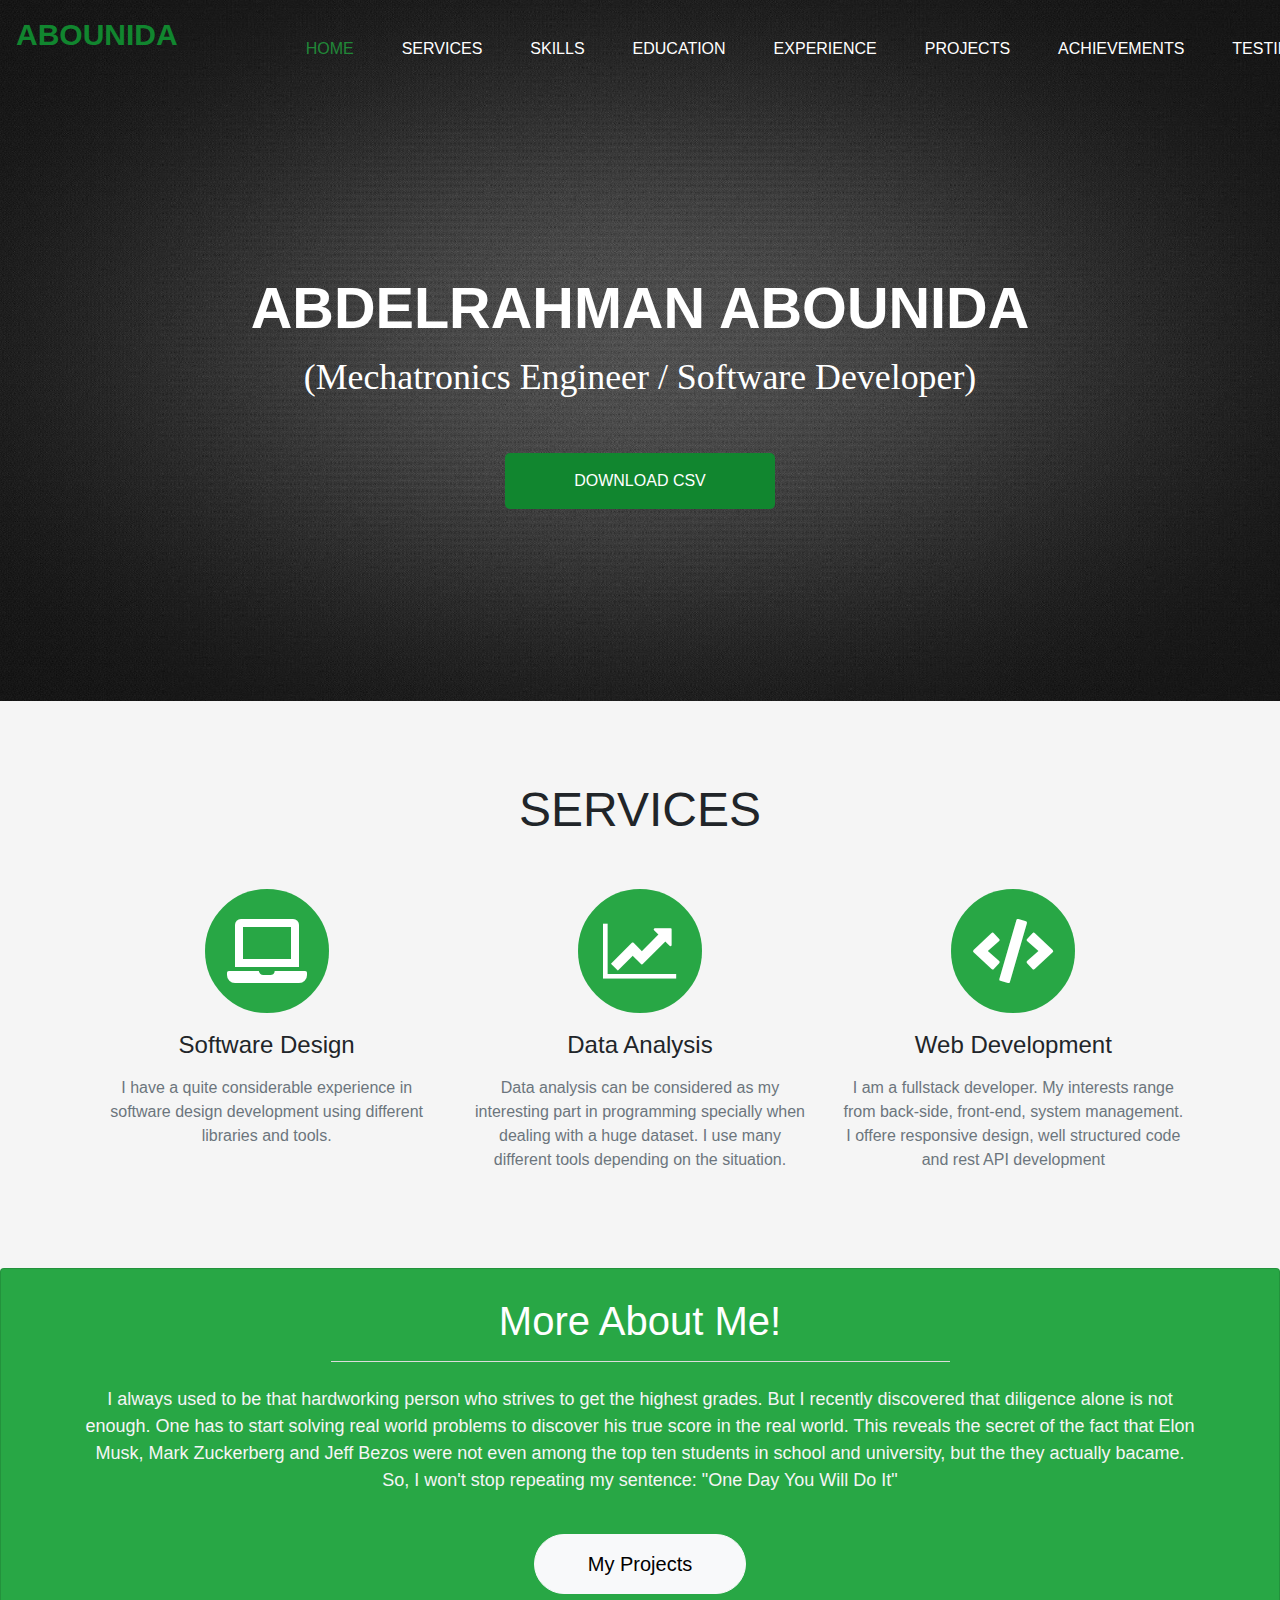
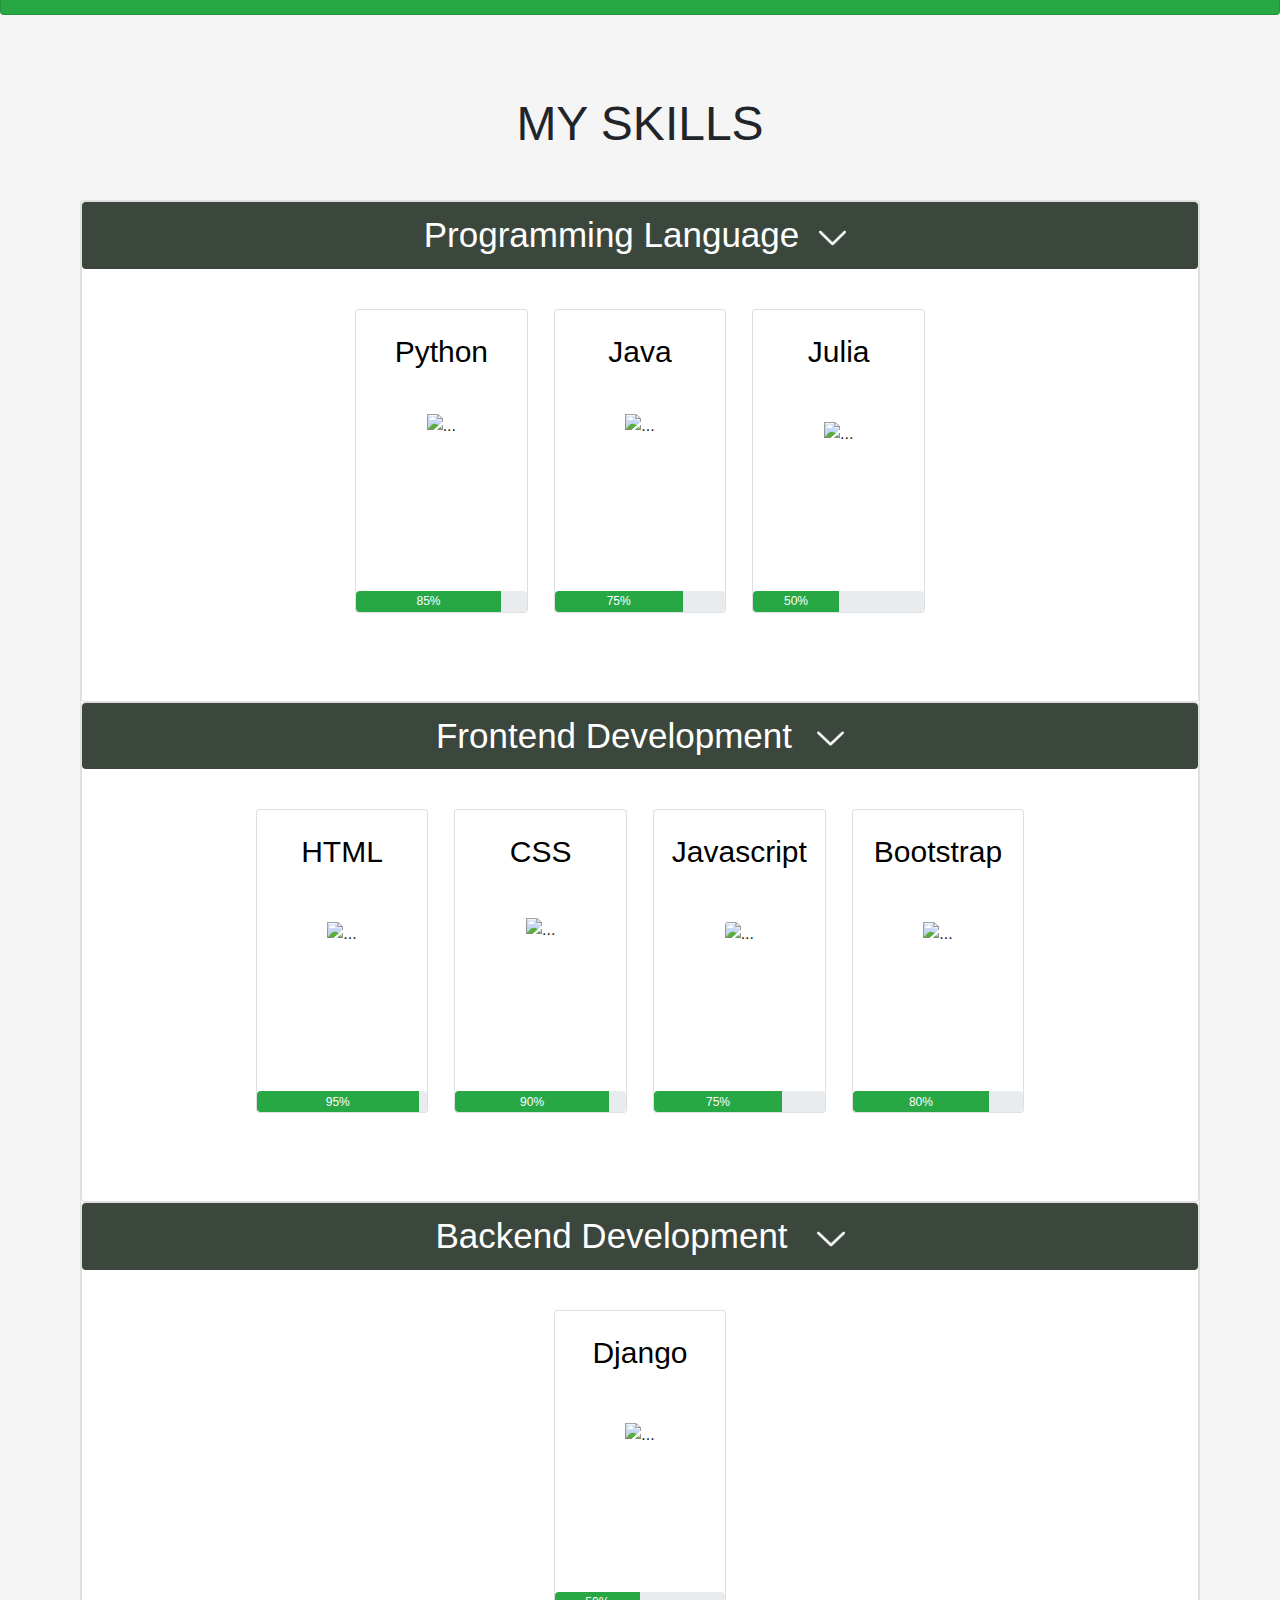
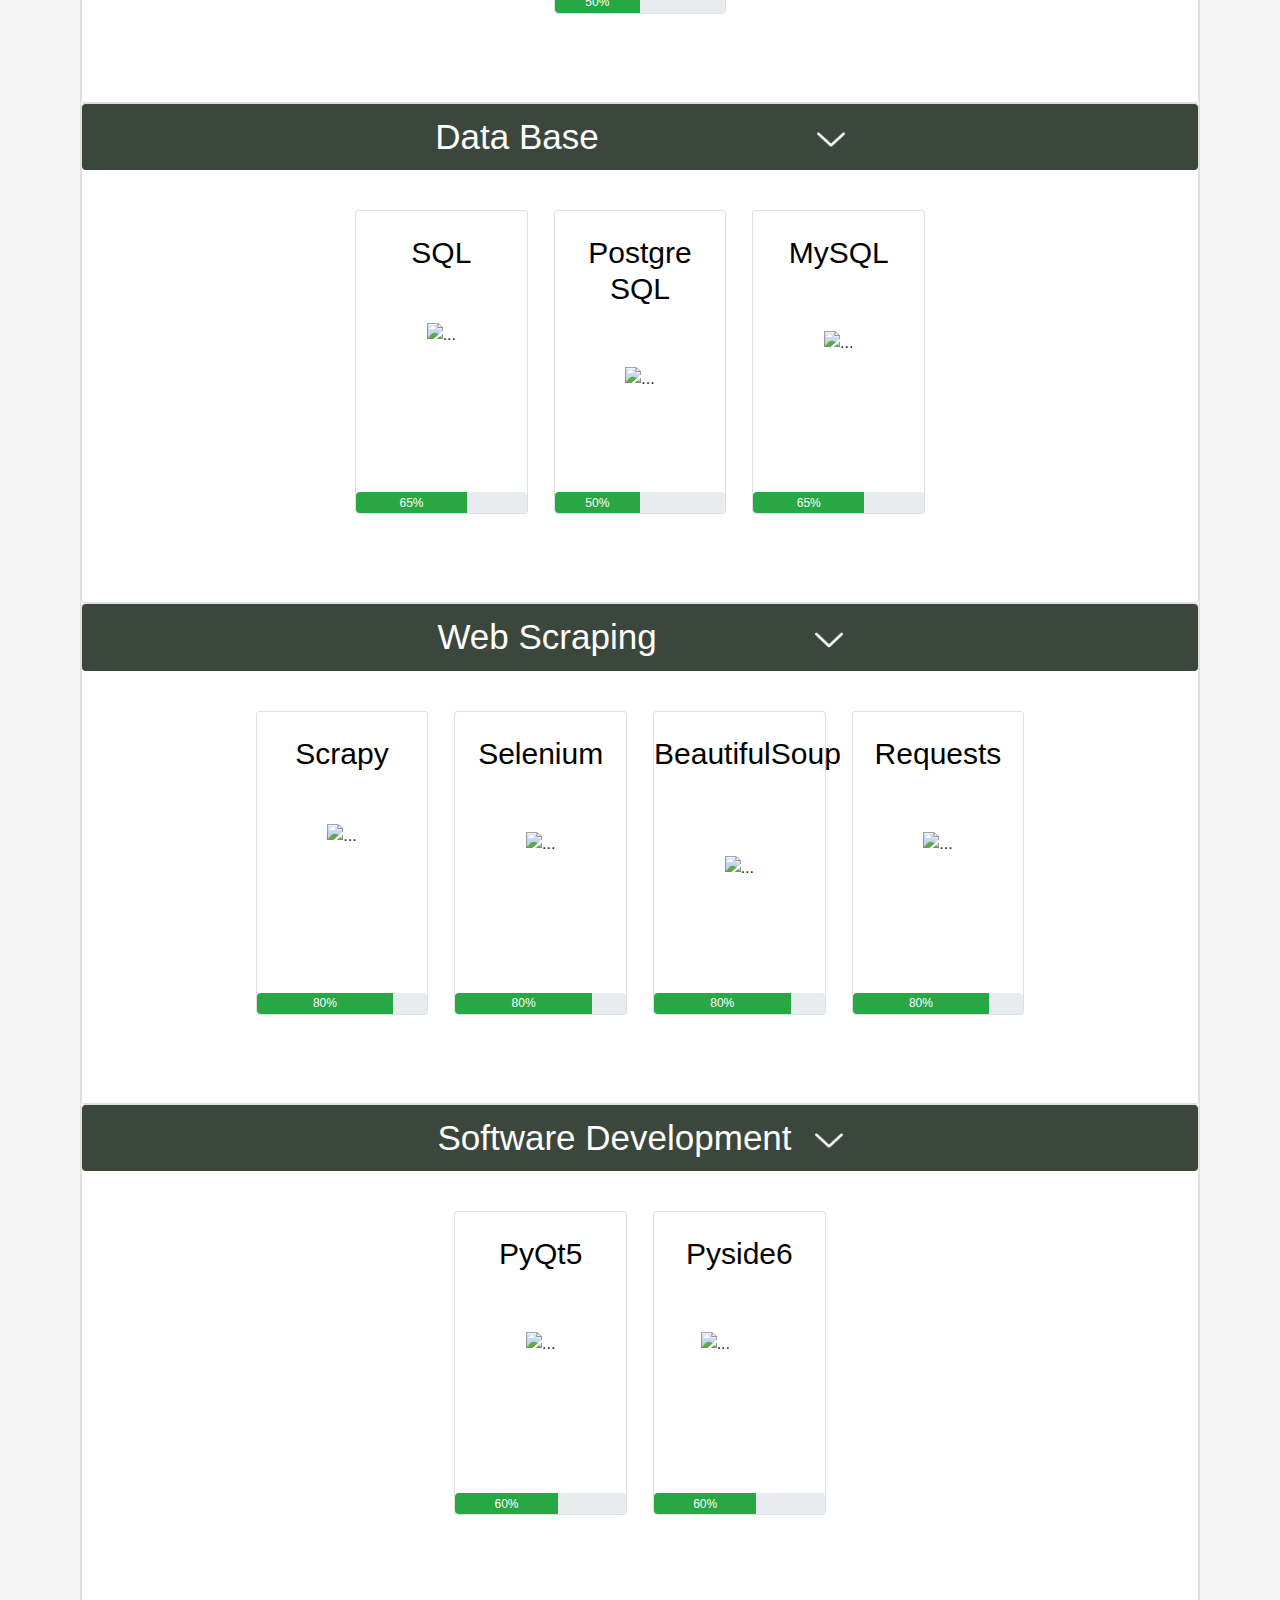
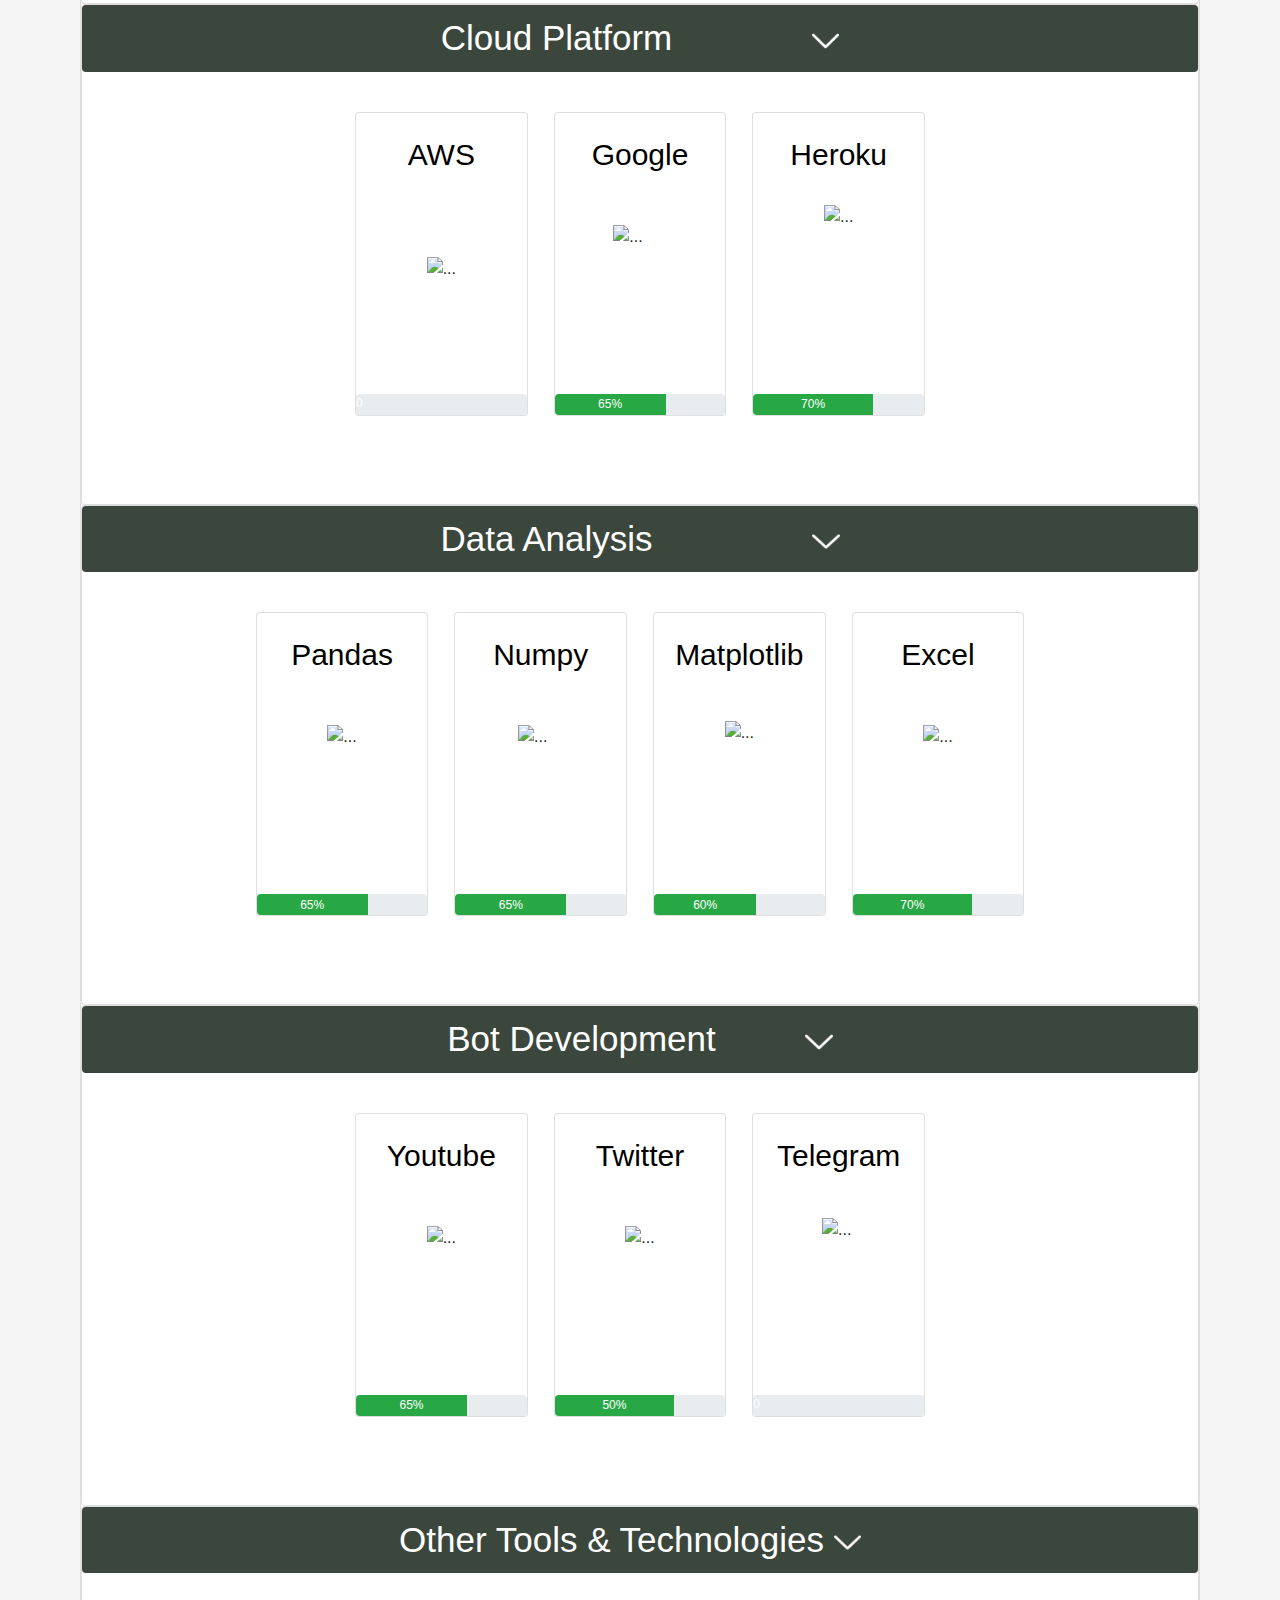
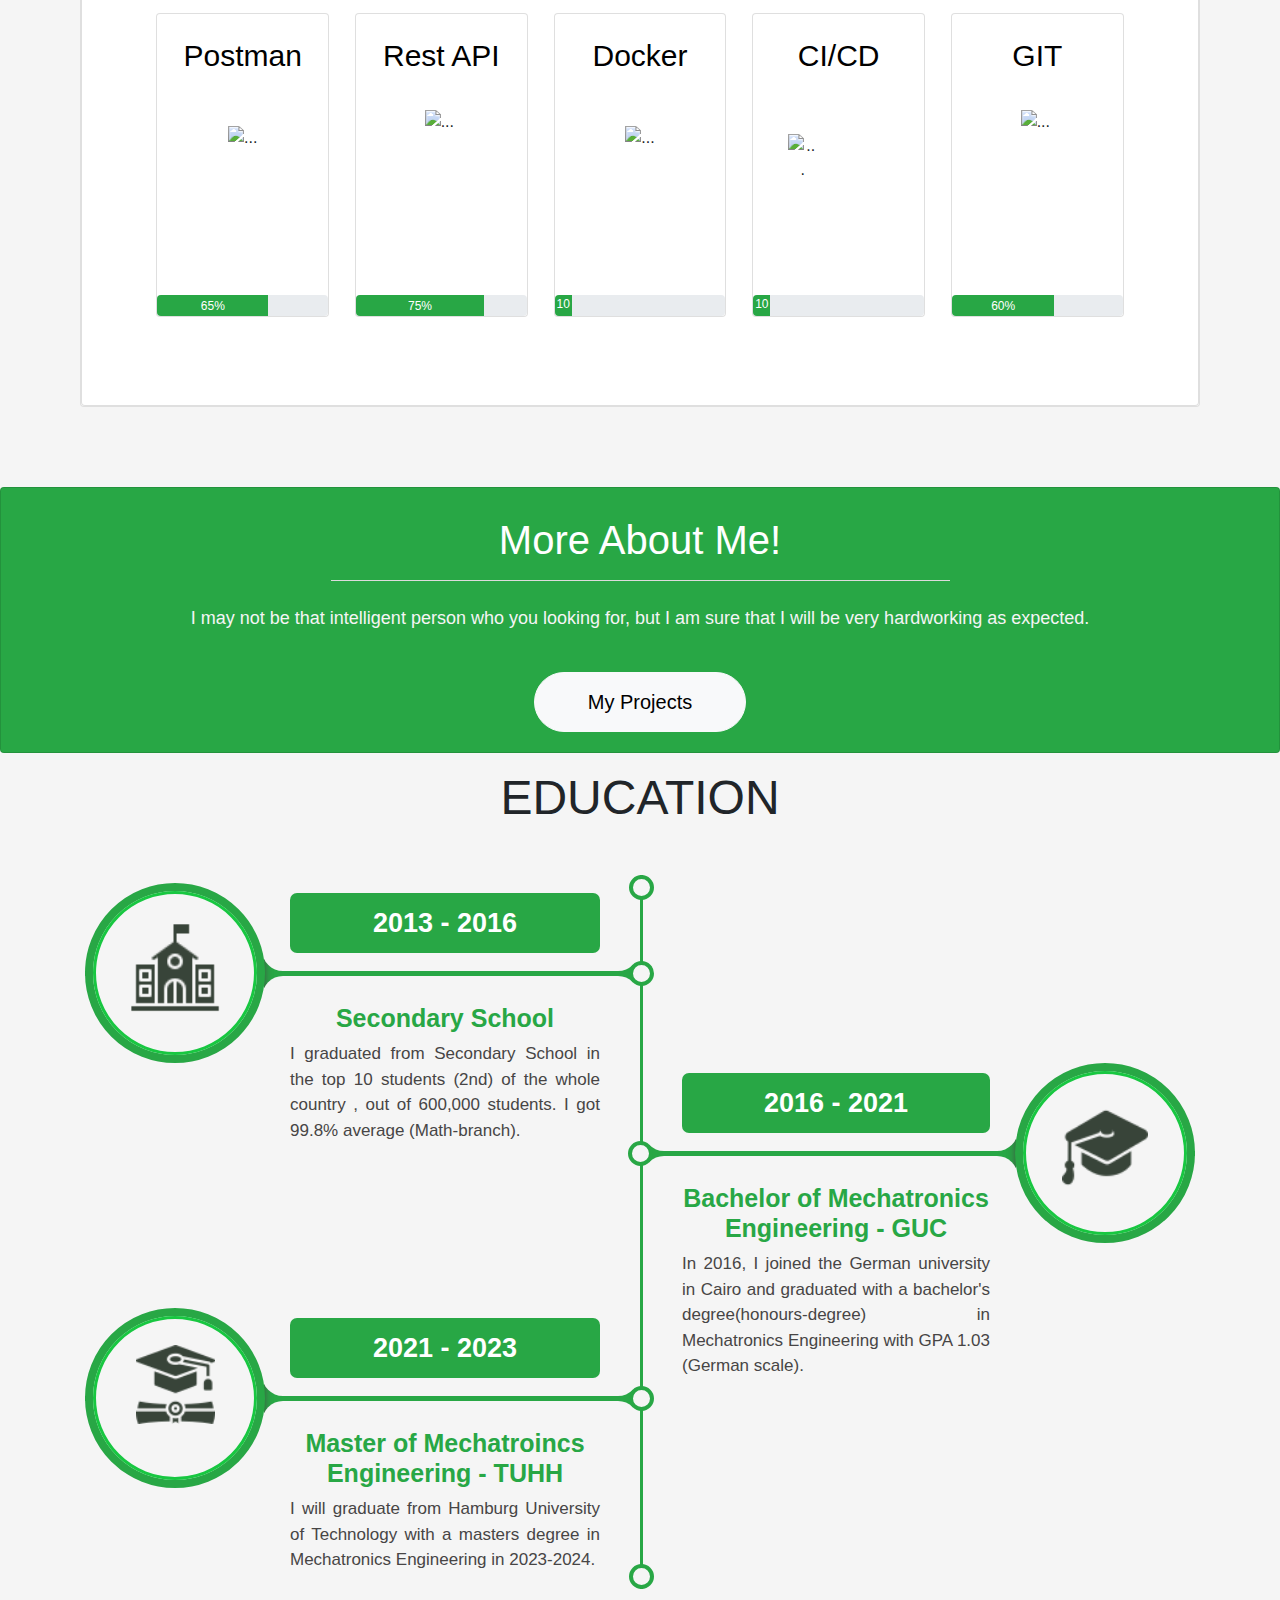
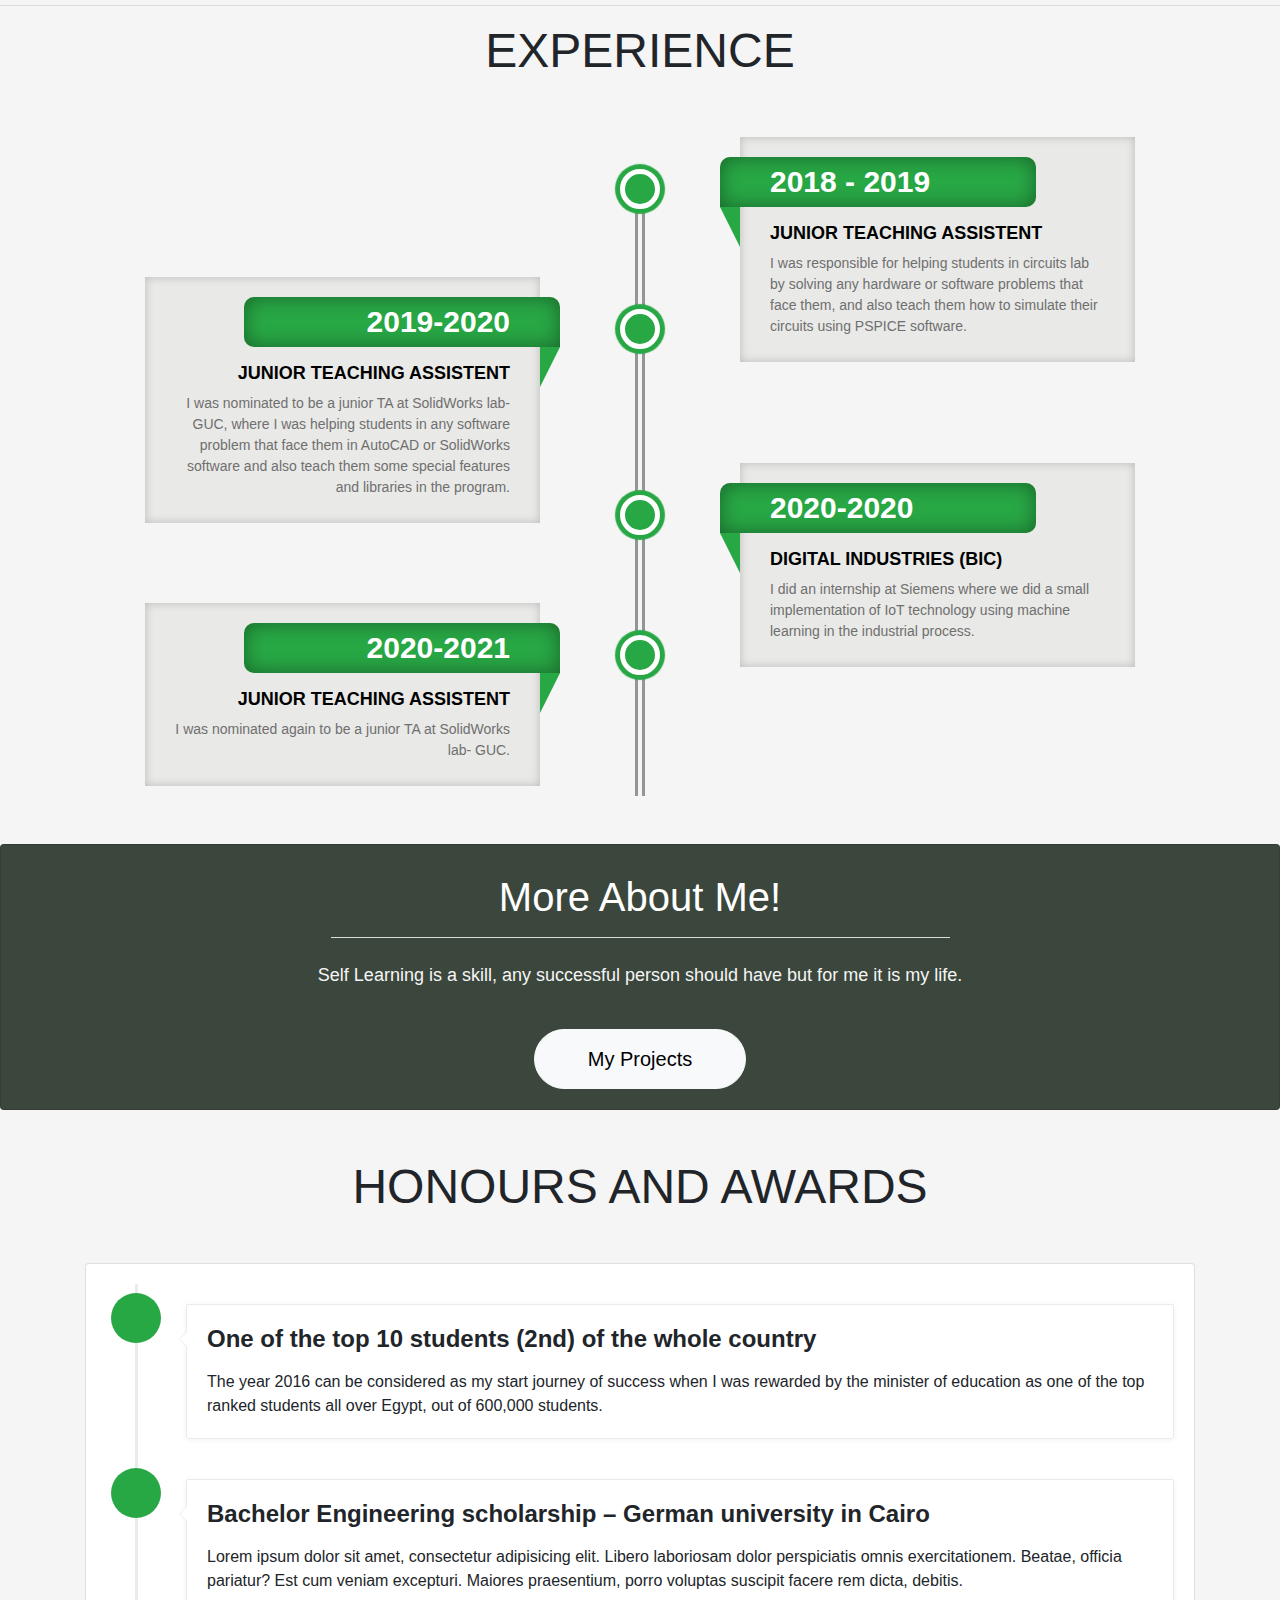
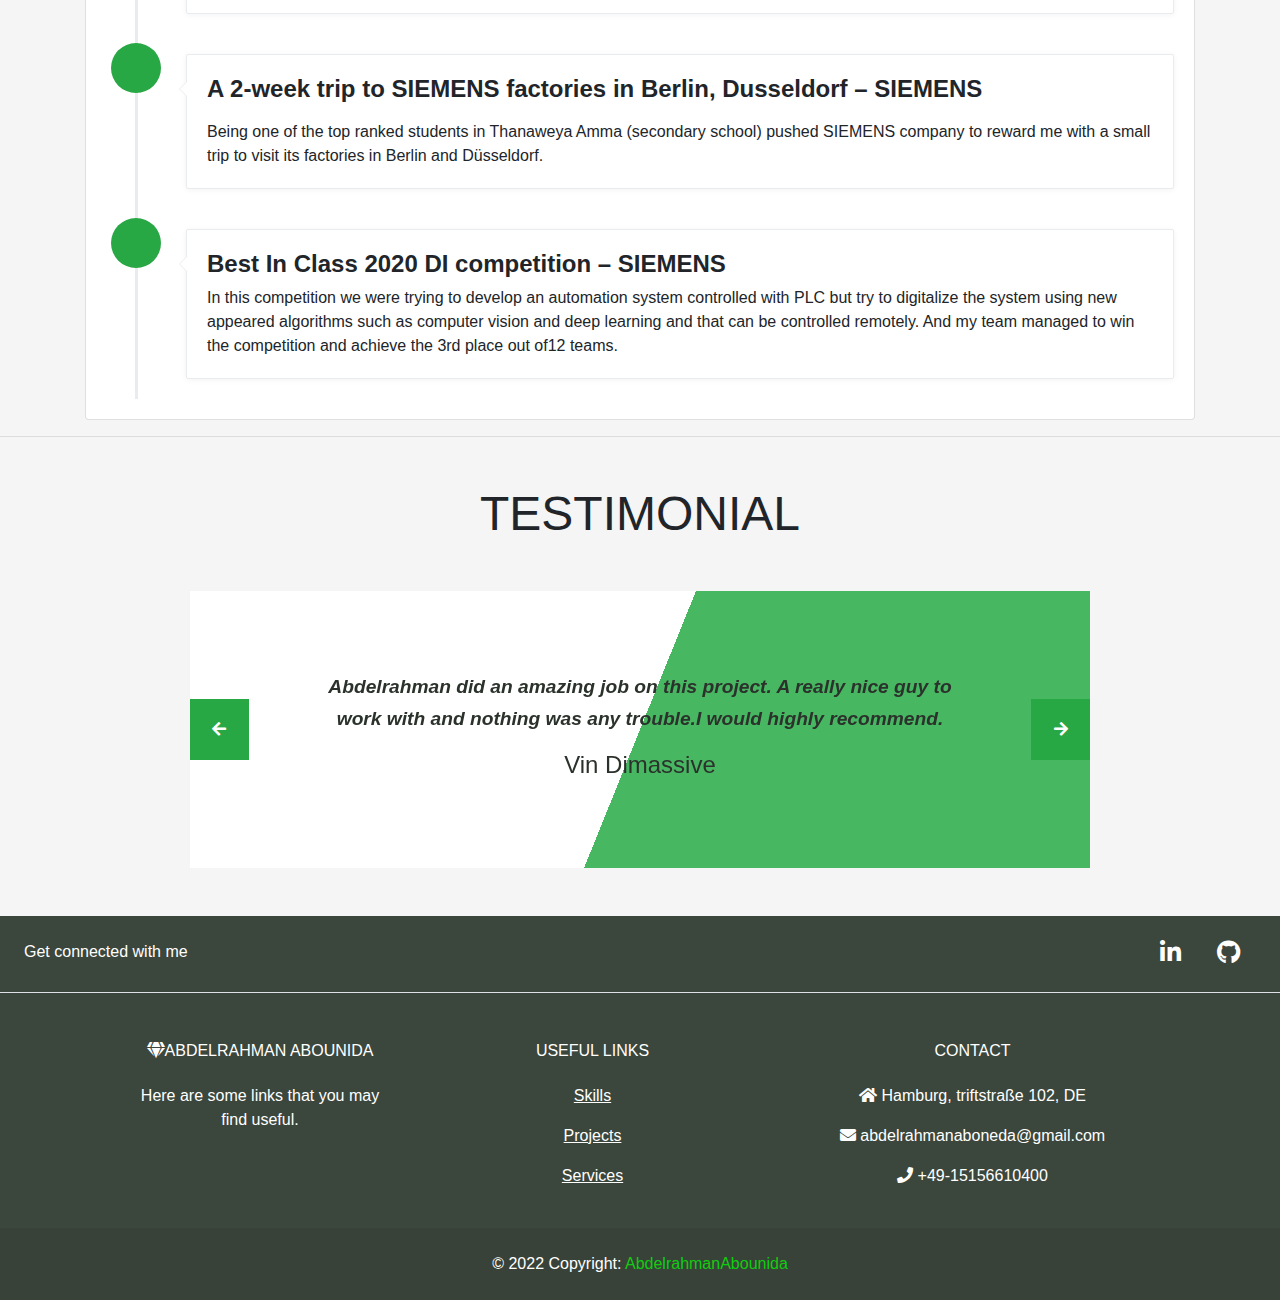
==== index.html @ 6396ed93 "Add files via upload" ====
<!DOCTYPE html>
<html lang="en">
  <head>
    <meta charset="utf-8" />
    <meta name="viewport" content="width=device-width, initial-scale=1" />
    <title>My Portfolio</title>
    <link
      rel="stylesheet"
      href="https://maxcdn.bootstrapcdn.com/bootstrap/4.0.0/css/bootstrap.min.css"
    />
    <link
      rel="stylesheet"
      href="https://use.fontawesome.com/releases/v5.13.0/css/all.css"
    />
    <link
      rel="stylesheet"
      href="https://cdnjs.cloudflare.com/ajax/libs/font-awesome/4.7.0/css/font-awesome.min.css"
    />
    <link href="port.css" rel="stylesheet" />
  </head>

  <body>
    <header>
      <!--#################### Navbar #####################-->
      <nav class="navbar navbar-expand-md">
        <a class="navbar-brand text-uppercase mr-lg-5 pr-lg-5 pt-lg-1 pb-lg-3" href="#"
          >Abounida</a
        >
        <button
          class="navbar-toggler"
          type="button"
          data-toggle="collapse"
          data-target="#navbarNav"
          aria-controls="navbarNav"
          aria-expanded="false"
          aria-label="Toggle navigation"
        >
          <span class="navbar-toggler-icon">
            <i
              class="fa fa-navicon"
              style="color: rgb(240, 230, 230); font-size: 28px"
            ></i>
          </span>
        </button>

        <div class="collapse navbar-collapse" id="navbarNav">
          <ul class="navbar-nav text-uppercase ml-auto pr-lg-5 mt-lg-3">
            <li class="nav-item active">
              <a class="nav-link ml-lg-4 mr-lg-2 mr-md-1" href="#"
                >Home <span class="sr-only">(current)</span></a
              >
            </li>
            <li class="nav-item">
              <a class="nav-link ml-lg-4 mr-lg-2 mr-md-1" href="#services">Services</a>
            </li>
            <li class="nav-item">
              <a class="nav-link ml-lg-4 mr-lg-2 mr-md-1" href="#Skills">Skills</a>
            </li>
            <li class="nav-item">
              <a class="nav-link ml-lg-4 mr-lg-2 mr-md-1" href="#education">Education</a>
            </li>

            <li class="nav-item">
              <a class="nav-link ml-lg-4 mr-lg-2 mr-md-1" href="#experience"
                >Experience</a
              >
            </li>
            <li class="nav-item">
              <a class="nav-link ml-lg-4 mr-lg-2 mr-md-1" href="projects.html" target="blank">Projects</a>
            </li>
            <li class="nav-item">
              <a class="nav-link ml-lg-4 mr-lg-2 mr-md-1" href="#achievement"
                >Achievements</a
              >
            </li>
            <li class="nav-item">
              <a class="nav-link ml-lg-4 mr-lg-2 mr-md-1" href="#testimonial"
                >Testimonial</a
              >
            </li>
            <!-- <li class="nav-item">
              <a class="nav-link ml-lg-4 mr-lg-2 mr-md-1 pb-lg-4" href="contact.html" target="blank">Contact</a>
            </li> -->
          </ul>
        </div>
      </nav>

      <!--#################### Header Titles #####################-->
      <div class="masthead">
        <div class="container text-center">
          <div class="masthead-heading text-uppercase">
            Abdelrahman Abounida
          </div>
          <div class="masthead-subheading">
            (Mechatronics Engineer / Software Developer)
          </div>
          <a
            class="btn mt-4 download-btn mt-5 text-uppercase"
            href="MyCV.pdf" download="Abounida CV"
          >
            Download csv
        </a>
        </div>
      </div>
    </header>

    <!--#################### Services #####################-->
    <section class="page-section" id="services">
      <div class="container">
        <div class="text-center">
          <h1 class="section-heading text-uppercase mb-5">SERVICES</h1>
        </div>
        <div class="row text-center">
          <div class="col-md-4">
            <span class="fa-stack fa-4x">
              <i class="fas fa-circle fa-stack-2x text-success"></i>
              <i class="fas fa-laptop fa-stack-1x fa-inverse"></i>
            </span>
            <h4 class="my-3">Software Design</h4>
            <p class="text-muted">
              I have a quite considerable experience in software design
              development using different libraries and tools.
            </p>
          </div>
          <div class="col-md-4">
            <span class="fa-stack fa-4x">
              <i class="fas fa-circle fa-stack-2x text-success"></i>
              <i class="fa fa-line-chart fa-stack-1x fa-inverse"></i>
            </span>
            <h4 class="my-3">Data Analysis</h4>
            <p class="text-muted">
              Data analysis can be considered as my interesting part in
              programming specially when dealing with a huge dataset. I use many
              different tools depending on the situation.
            </p>
          </div>
          <div class="col-md-4">
            <span class="fa-stack fa-4x">
              <i class="fas fa-circle fa-stack-2x text-success"></i>
              <i class="fas fa-code fa-stack-1x fa-inverse"></i>
            </span>
            <h4 class="my-3">Web Development</h4>
            <p class="text-muted">
              I am a fullstack developer. My interests range from back-side,
              front-end, system management. I offere responsive design, well
              structured code and rest API development
            </p>
          </div>
        </div>
      </div>
    </section>

    <!--#################### Seperator #####################-->

    <div class="card text-center sep1 bg-success">
      <div class="card-body">
        <h5 class="card-title title-sep1 mt-2">More About Me!</h5>
        <hr class="hr-sep1" />
        <p class="card-text body-sep1 mt-lg-4 container">
          I always used to be that hardworking person who strives to get the
          highest grades. But I recently discovered that diligence alone is not
          enough. One has to start solving real world problems to discover his
          true score in the real world. This reveals the secret of the fact that
          Elon Musk, Mark Zuckerberg and Jeff Bezos were not even among the top
          ten students in school and university, but the they actually bacame.
          So, I won't stop repeating my sentence: "One Day You Will Do It"
        </p>
        <a href="projects.html" class="btn btn-light btn-xl btn-sep1 mt-4">My Projects</a>
      </div>
    </div>

    <!--####################################################################################-->
    <!--####################################################################################-->

    <!--#################### Skills #####################-->
    <section class="page-section" id="Skills" style="border: none !important">
      <div class="text-center">
        <h1 class="section-heading text-uppercase mb-5">My Skills</h1>
      </div>

      <div class="card text-center skill-main">
        <!--####################################################################################-->
        <!--####################################################################################-->
        <div class="accordion" id="accordionExample">
          <div class="card">
            <div id="headingOne">
              <h2 class="mb-0">
                <button
                  class="btn btn-block text-center skill-header text-white"
                  type="button"
                  data-toggle="collapse"
                  data-target="#collapseOne"
                  aria-expanded="true"
                  aria-controls="collapseOne"
                >
                  Programming Language
                  <img
                    src="assets/down-arrow.png"
                    style="width: 2.5%; margin: 0px 10px"
                  />
                </button>
              </h2>
            </div>

            <div
              id="collapseOne"
              class="collapse show"
              aria-labelledby="headingOne"
              data-parent="#accordionExample"
            >
              <div class="card-body">
                <!--############################### Body ########################################-->
                <div
                  class="card-body row container-fluid justify-content-center mx-auto"
                >
                  <div class="card col-lg-2 col-md-4 col-sm-12 skill-card mb-5">
                    <div class="row mt-4">
                      <h5 class="skill-name mx-auto">Python</h5>
                    </div>

                    <div class="card-body">
                      <img
                        src="Logos/python3.png"
                        style="width: 75%"
                        class="card-img-top pt-3"
                        alt="..."
                      />
                    </div>

                    <div class="progress row" style="height: 21px">
                      <div
                        class="progress-bar bg-success"
                        role="progressbar"
                        style="width: 85%"
                        aria-valuenow="25"
                        aria-valuemin="0"
                        aria-valuemax="100"
                      >
                        85%
                      </div>
                    </div>
                  </div>
                  <!--######################################-->

                  <div class="card col-lg-2 col-md-4 col-sm-12 skill-card mb-5">
                    <div class="row mt-4">
                      <h5 class="skill-name mx-auto">Java</h5>
                    </div>

                    <div class="card-body mt-0">
                      <img
                        src="Logos/java.png"
                        style="width: 75%"
                        class="card-img-top m-auto mt-0 pt-3"
                        alt="..."
                      />
                    </div>

                    <div class="progress row" style="height: 21px">
                      <div
                        class="progress-bar bg-success"
                        role="progressbar"
                        style="width: 75%"
                        aria-valuenow="25"
                        aria-valuemin="0"
                        aria-valuemax="100"
                      >
                        75%
                      </div>
                    </div>
                  </div>
                  <!--######################################-->

                  <!--
                  <div class="card col-lg-2 col-md-4 col-sm-12 skill-card mb-5">
        
                  <div class="row mt-4 ">
                      <h5 class="skill-name mx-auto">Go</h5>
                  </div>
        
                  <div class="card-body mt-2">
                    <img src="Logos/go2.png" style="width: 100%;" class="card-img-top mt-4 pt-3" alt="...">           
                  </div>
        
                  <div class="progress row" style="height: 21px;">
                    <div class="progress-bar bg-success " role="progressbar" style="width: 50%;" aria-valuenow="25" aria-valuemin="0" aria-valuemax="100">50%</div>
                  </div>
                  
                </div>
                -->
                  <!--######################################-->

                  <div class="card col-lg-2 col-md-4 col-sm-12 skill-card mb-5">
                    <div class="row mt-4">
                      <h5 class="skill-name mx-auto">Julia</h5>
                    </div>

                    <div class="card-body mt-2">
                      <img
                        src="Logos/ju2.png"
                        style="width: 75%"
                        class="card-img-top m-auto mt-0 pt-3"
                        alt="..."
                      />
                    </div>

                    <div class="progress row" style="height: 21px">
                      <div
                        class="progress-bar bg-success"
                        role="progressbar"
                        style="width: 50%"
                        aria-valuenow="25"
                        aria-valuemin="0"
                        aria-valuemax="100"
                      >
                        50%
                      </div>
                    </div>
                  </div>

                  <!--######################################-->

                  <!--
                  <div class="card col-lg-2 col-md-4 col-sm-12 skill-card mb-5">
        
                  <div class="row mt-4 ">
                      <h5 class="skill-name mx-auto">C++</h5>
                  </div>
        
                  <div class="card-body mt-2">
                    <img src="Logos/c-.png" style="width: 75%;" class="card-img-top m-auto mt-0 pt-3" alt="...">           
                  </div>
        
                  <div class="progress row" style="height: 21px;">
                    <div class="progress-bar bg-success " role="progressbar" style="width: 50%;" aria-valuenow="25" aria-valuemin="0" aria-valuemax="100">50%</div>
                  </div>
                  
                </div>
                -->
                  <!--######################################-->
                </div>
              </div>
            </div>
          </div>
        </div>

        <!--####################################################################################-->
        <!--####################################################################################-->
        <div class="accordion" id="accordionExample">
          <div class="card">
            <div id="headingOne">
              <h2 class="mb-0">
                <button
                  class="btn btn-block text-center skill-header text-white"
                  type="button"
                  data-toggle="collapse"
                  data-target="#pl"
                  aria-expanded="true"
                  aria-controls="collapseOne"
                >
                  Frontend Development
                  <img
                    class=""
                    src="assets/down-arrow.png"
                    style="width: 2.5%; margin-left: 15px"
                  />
                </button>
              </h2>
            </div>

            <div
              id="pl"
              class="collapse show"
              aria-labelledby="headingOne"
              data-parent="#accordionExample"
            >
              <div class="card-body">
                <!--############################### Body ########################################-->

                <div
                  class="card-body row container-fluid justify-content-center mx-auto"
                >
                  <div class="card col-lg-2 col-md-4 col-sm-12 skill-card mb-5">
                    <div class="row mt-4">
                      <h5 class="skill-name mx-auto">HTML</h5>
                    </div>

                    <div class="card-body mt-2">
                      <img
                        src="Logos/html-5.png"
                        style="width: 75%"
                        class="card-img-top m-auto mt-0 pt-3"
                        alt="..."
                      />
                    </div>

                    <div class="progress row" style="height: 21px">
                      <div
                        class="progress-bar bg-success"
                        role="progressbar"
                        style="width: 95%"
                        aria-valuenow="25"
                        aria-valuemin="0"
                        aria-valuemax="100"
                      >
                        95%
                      </div>
                    </div>
                  </div>
                  <!--######################################-->

                  <div class="card col-lg-2 col-md-4 col-sm-12 skill-card mb-5">
                    <div class="row mt-4">
                      <h5 class="skill-name mx-auto">CSS</h5>
                    </div>

                    <div class="card-body mt-1">
                      <img
                        src="Logos/css-3.png"
                        style="width: 75%"
                        class="card-img-top m-auto mt-0 pt-3"
                        alt="..."
                      />
                    </div>

                    <div class="progress row" style="height: 21px">
                      <div
                        class="progress-bar bg-success"
                        role="progressbar"
                        style="width: 90%"
                        aria-valuenow="25"
                        aria-valuemin="0"
                        aria-valuemax="100"
                      >
                        90%
                      </div>
                    </div>
                  </div>
                  <!--######################################-->

                  <div class="card col-lg-2 col-md-4 col-sm-12 skill-card mb-5">
                    <div class="row mt-4">
                      <h5 class="skill-name mx-auto">Javascript</h5>
                    </div>

                    <div class="card-body mb-4">
                      <img
                        src="Logos/js2.png"
                        style="width: 65%; height: 67%"
                        class="card-img-top mt-4"
                        alt="..."
                      />
                    </div>

                    <div class="progress row" style="height: 21px">
                      <div
                        class="progress-bar bg-success"
                        role="progressbar"
                        style="width: 75%"
                        aria-valuenow="25"
                        aria-valuemin="0"
                        aria-valuemax="100"
                      >
                        75%
                      </div>
                    </div>
                  </div>
                  <!--######################################-->

                  <div class="card col-lg-2 col-md-4 col-sm-12 skill-card mb-5">
                    <div class="row mt-4">
                      <h5 class="skill-name mx-auto">Bootstrap</h5>
                    </div>

                    <div class="card-body mt-2">
                      <img
                        src="Logos/bootstrap2.png"
                        style="width: 65%; height: 70%"
                        class="card-img-top m-auto mt-0 pt-3"
                        alt="..."
                      />
                    </div>

                    <div class="progress row" style="height: 21px">
                      <div
                        class="progress-bar bg-success"
                        role="progressbar"
                        style="width: 80%"
                        aria-valuenow="25"
                        aria-valuemin="0"
                        aria-valuemax="100"
                      >
                        80%
                      </div>
                    </div>
                  </div>
                  <!--######################################-->

                  <!--
          <div class="card col-lg-2 col-md-4 col-sm-12 skill-card mb-5">

          <div class="row mt-4 ">
              <h5 class="skill-name mx-auto">Vue.JS</h5>
          </div>

          <div class="card-body mt-2">
            <img src="Logos/vue.png" style="width: 75%;" class="card-img-top m-auto mt-0 pt-3" alt="...">           
          </div>

          <div class="progress row" style="height: 21px;">
            <div class="progress-bar bg-success " role="progressbar" style="width: 60%;" aria-valuenow="25" aria-valuemin="0" aria-valuemax="100">60%</div>
          </div>
          
        </div>
        -->
                </div>
              </div>
            </div>
          </div>
        </div>

        <!--####################################################################################-->
        <!--####################################################################################-->
        <div class="accordion" id="accordionExample">
          <div class="card">
            <div id="headingOne">
              <h2 class="mb-0">
                <button
                  class="btn btn-block text-center skill-header text-white"
                  type="button"
                  data-toggle="collapse"
                  data-target="#bd"
                  aria-expanded="true"
                  aria-controls="collapseOne"
                >
                  Backend Development
                  <img
                    src="assets/down-arrow.png"
                    style="width: 2.5%; margin-left: 20px"
                  />
                </button>
              </h2>
            </div>

            <div
              id="bd"
              class="collapse show"
              aria-labelledby="headingOne"
              data-parent="#accordionExample"
            >
              <div class="card-body">
                <!--############################### Body ########################################-->

                <div
                  class="card-body row container-fluid justify-content-center mx-auto"
                >
                  <!--######################################-->
                  <div class="card col-lg-2 col-md-4 col-sm-12 skill-card mb-5">
                    <div class="row mt-4">
                      <h5 class="skill-name mx-auto">Django</h5>
                    </div>

                    <div class="card-body mt-2">
                      <img
                        src="Logos/dj2.jpg"
                        style="width: 75%"
                        class="card-img-top m-auto mt-0 pt-3"
                        alt="..."
                      />
                    </div>

                    <div class="progress row" style="height: 21px">
                      <div
                        class="progress-bar bg-success"
                        role="progressbar"
                        style="width: 50%"
                        aria-valuenow="25"
                        aria-valuemin="0"
                        aria-valuemax="100"
                      >
                        50%
                      </div>
                    </div>
                  </div>
                  <!--######################################-->
                  <!--
          <div class="card col-lg-2 col-md-4 col-sm-12 skill-card mb-5">

          <div class="row mt-4 ">
              <h5 class="skill-name mx-auto">Flask</h5>
          </div>

          <div class="card-body mt-2">
            <img src="Logos/flask2.png" style="width: 100%;" class="card-img-top m-auto mt-0 pt-4" alt="...">           
          </div>

          <div class="progress row" style="height: 21px;">
            <div class="progress-bar bg-success " role="progressbar" style="width: 75%;" aria-valuenow="25" aria-valuemin="0" aria-valuemax="100">75%</div>
          </div>        
        </div>
        -->
                  <!--######################################-->
                </div>
              </div>
            </div>
          </div>
        </div>

        <!--####################################################################################-->
        <!--####################################################################################-->
        <div class="accordion" id="accordionExample">
          <div class="card">
            <div id="headingOne">
              <h2 class="mb-0">
                <button
                  class="btn btn-block text-center skill-header text-white"
                  type="button"
                  data-toggle="collapse"
                  data-target="#db"
                  aria-expanded="true"
                  aria-controls="collapseOne"
                >
                  Data Base
                  <img
                    src="assets/down-arrow.png"
                    style="width: 2.5%; margin-left: 209px"
                  />
                </button>
              </h2>
            </div>

            <div
              id="db"
              class="collapse show"
              aria-labelledby="headingOne"
              data-parent="#accordionExample"
            >
              <div class="card-body">
                <!--############################### Body ########################################-->

                <div
                  class="card-body row container-fluid justify-content-center mx-auto"
                >
                  <!--######################################-->
                  <div class="card col-lg-2 col-md-4 col-sm-12 skill-card mb-5">
                    <div class="row mt-4">
                      <h5 class="skill-name mx-auto">SQL</h5>
                    </div>

                    <div class="card-body mt-2">
                      <img
                        src="Logos/sql-server.svg"
                        style="width: 100%"
                        class="card-img-top m-auto mt-0 pt-3"
                        alt="..."
                      />
                    </div>

                    <div class="progress row" style="height: 21px">
                      <div
                        class="progress-bar bg-success"
                        role="progressbar"
                        style="width: 65%"
                        aria-valuenow="25"
                        aria-valuemin="0"
                        aria-valuemax="100"
                      >
                        65%
                      </div>
                    </div>
                  </div>
                  <!--######################################-->
                  <div class="card col-lg-2 col-md-4 col-sm-12 skill-card mb-5">
                    <div class="row mt-4">
                      <h5 class="skill-name mx-auto">Postgre SQL</h5>
                    </div>

                    <div class="card-body mt-2">
                      <img
                        src="Logos/postgre.png"
                        style="width: 50%"
                        class="card-img-top m-auto mt-0 pt-4"
                        alt="..."
                      />
                    </div>

                    <div class="progress row" style="height: 21px">
                      <div
                        class="progress-bar bg-success"
                        role="progressbar"
                        style="width: 50%"
                        aria-valuenow="25"
                        aria-valuemin="0"
                        aria-valuemax="100"
                      >
                        50%
                      </div>
                    </div>
                  </div>
                  <!--######################################-->
                  <div class="card col-lg-2 col-md-4 col-sm-12 skill-card mb-5">
                    <div class="row mt-4">
                      <h5 class="skill-name mx-auto">MySQL</h5>
                    </div>

                    <div class="card-body mt-2">
                      <img
                        src="Logos/mysql_PNG11.png"
                        style="width: 65%"
                        class="card-img-top m-auto mt-0 pt-4"
                        alt="..."
                      />
                    </div>

                    <div class="progress row" style="height: 21px">
                      <div
                        class="progress-bar bg-success"
                        role="progressbar"
                        style="width: 65%"
                        aria-valuenow="25"
                        aria-valuemin="0"
                        aria-valuemax="100"
                      >
                        65%
                      </div>
                    </div>
                  </div>
                  <!--######################################-->
                  <!--
              <div class="card col-lg-2 col-md-4 col-sm-12 skill-card mb-5">

              <div class="row mt-4 ">
                  <h5 class="skill-name mx-auto">Mongo DB</h5>
              </div>
    
              <div class="card-body mt-2">
                <img src="Logos/mogo4.jpg" style="width: 105%;" class="card-img-top m-auto mt-0 pt-4" alt="...">           
              </div>
    
              <div class="progress row" style="height: 21px;">
                <div class="progress-bar bg-success " role="progressbar" style="width: 95%;" aria-valuenow="25" aria-valuemin="0" aria-valuemax="100">95%</div>
              </div>        
            </div>
            -->
                  <!--######################################-->
                </div>
              </div>
            </div>
          </div>
        </div>

        <!--####################################################################################-->
        <!--####################################################################################-->
        <div class="accordion" id="accordionExample">
          <div class="card">
            <div id="headingOne">
              <h2 class="mb-0">
                <button
                  class="btn btn-block text-center skill-header text-white"
                  type="button"
                  data-toggle="collapse"
                  data-target="#ws"
                  aria-expanded="true"
                  aria-controls="collapseOne"
                >
                  Web Scraping
                  <img
                    src="assets/down-arrow.png"
                    style="width: 2.5%; margin-left: 149px"
                  />
                </button>
              </h2>
            </div>

            <div
              id="ws"
              class="collapse show"
              aria-labelledby="headingOne"
              data-parent="#accordionExample"
            >
              <div class="card-body">
                <!--############################### Body ########################################-->

                <div
                  class="card-body row container-fluid justify-content-center mx-auto"
                >
                  <!--######################################-->
                  <div class="card col-lg-2 col-md-4 col-sm-12 skill-card mb-5">
                    <div class="row mt-4">
                      <h5 class="skill-name mx-auto">Scrapy</h5>
                    </div>

                    <div class="card-body mt-2">
                      <img
                        src="Logos/scrapy.png"
                        style="width: 80%"
                        class="card-img-top m-auto mt-0 pt-3"
                        alt="..."
                      />
                    </div>

                    <div class="progress row" style="height: 21px">
                      <div
                        class="progress-bar bg-success"
                        role="progressbar"
                        style="width: 80%"
                        aria-valuenow="25"
                        aria-valuemin="0"
                        aria-valuemax="100"
                      >
                        80%
                      </div>
                    </div>
                  </div>
                  <!--######################################-->
                  <div class="card col-lg-2 col-md-4 col-sm-12 skill-card mb-5">
                    <div class="row mt-4">
                      <h5 class="skill-name mx-auto">Selenium</h5>
                    </div>

                    <div class="card-body mt-2">
                      <img
                        src="Logos/sele1.png"
                        style="width: 65%"
                        class="card-img-top m-auto mt-0 pt-4"
                        alt="..."
                      />
                    </div>

                    <div class="progress row" style="height: 21px">
                      <div
                        class="progress-bar bg-success"
                        role="progressbar"
                        style="width: 80%"
                        aria-valuenow="25"
                        aria-valuemin="0"
                        aria-valuemax="100"
                      >
                        80%
                      </div>
                    </div>
                  </div>
                  <!--######################################-->
                  <div class="card col-lg-2 col-md-4 col-sm-12 skill-card mb-5">
                    <div class="row mt-4">
                      <h5 class="skill-name mx-auto">BeautifulSoup</h5>
                    </div>

                    <div class="card-body mt-2">
                      <img
                        src="Logos/beautiful.png"
                        style="width: 100%"
                        class="card-img-top m-auto mt-0 pt-5"
                        alt="..."
                      />
                    </div>

                    <div class="progress row" style="height: 21px">
                      <div
                        class="progress-bar bg-success"
                        role="progressbar"
                        style="width: 80%"
                        aria-valuenow="25"
                        aria-valuemin="0"
                        aria-valuemax="100"
                      >
                        80%
                      </div>
                    </div>
                  </div>
                  <!--######################################-->
                  <div class="card col-lg-2 col-md-4 col-sm-12 skill-card mb-4">
                    <div class="row mt-4">
                      <h5 class="skill-name mx-auto">Requests</h5>
                    </div>

                    <div class="card-body mt-2">
                      <img
                        src="Logos/requeets.png"
                        style="width: 90%"
                        class="card-img-top m-auto mt-0 pt-4"
                        alt="..."
                      />
                    </div>

                    <div class="progress row" style="height: 21px">
                      <div
                        class="progress-bar bg-success"
                        role="progressbar"
                        style="width: 80%"
                        aria-valuenow="25"
                        aria-valuemin="0"
                        aria-valuemax="100"
                      >
                        80%
                      </div>
                    </div>
                  </div>
                  <!--######################################-->
                </div>
              </div>
            </div>
          </div>
        </div>

        <!--####################################################################################-->
        <!--####################################################################################-->
        <div class="accordion" id="accordionExample">
          <div class="card">
            <div id="headingOne">
              <h2 class="mb-0">
                <button
                  class="btn btn-block text-center skill-header text-white"
                  type="button"
                  data-toggle="collapse"
                  data-target="#sd"
                  aria-expanded="true"
                  aria-controls="collapseOne"
                >
                  Software Development
                  <img
                    src="assets/down-arrow.png"
                    style="width: 2.5%; margin-left: 14px"
                  />
                </button>
              </h2>
            </div>

            <div
              id="sd"
              class="collapse show"
              aria-labelledby="headingOne"
              data-parent="#accordionExample"
            >
              <div class="card-body">
                <!--############################### Body ########################################-->

                <div
                  class="card-body row container-fluid justify-content-center mx-auto"
                >
                  <!--######################################-->
                  <div class="card col-lg-2 col-md-4 col-sm-12 skill-card mb-5">
                    <div class="row mt-4">
                      <h5 class="skill-name mx-auto">PyQt5</h5>
                    </div>

                    <div class="card-body mt-2">
                      <img
                        src="Logos/qt.png"
                        style="width: 60%"
                        class="card-img-top m-auto mt-0 pt-4"
                        alt="..."
                      />
                    </div>

                    <div class="progress row" style="height: 21px">
                      <div
                        class="progress-bar bg-success"
                        role="progressbar"
                        style="width: 60%"
                        aria-valuenow="25"
                        aria-valuemin="0"
                        aria-valuemax="100"
                      >
                        60%
                      </div>
                    </div>
                  </div>
                  <!--######################################-->
                  <div class="card col-lg-2 col-md-4 col-sm-12 skill-card mb-5">
                    <div class="row mt-4">
                      <h5 class="skill-name mx-auto">Pyside6</h5>
                    </div>

                    <div class="card-body mt-2">
                      <img
                        src="Logos/pyside2.png"
                        style="width: 125%"
                        class="card-img-top pr-5 mt-0 pt-4"
                        alt="..."
                      />
                    </div>

                    <div class="progress row" style="height: 21px">
                      <div
                        class="progress-bar bg-success"
                        role="progressbar"
                        style="width: 60%"
                        aria-valuenow="25"
                        aria-valuemin="0"
                        aria-valuemax="100"
                      >
                      60%
                      </div>
                    </div>
                  </div>
                  <!--######################################-->
                </div>
              </div>
            </div>
          </div>
        </div>

        <!--####################################################################################-->
        <!--####################################################################################-->
        <div class="accordion" id="accordionExample">
          <div class="card">
            <div id="headingOne">
              <h2 class="mb-0">
                <button
                  class="btn btn-block text-center skill-header text-white"
                  type="button"
                  data-toggle="collapse"
                  data-target="#cd"
                  aria-expanded="true"
                  aria-controls="collapseOne"
                >
                  Cloud Platform
                  <img
                    src="assets/down-arrow.png"
                    style="width: 2.5%; margin-left: 130px"
                  />
                </button>
              </h2>
            </div>

            <div
              id="cd"
              class="collapse show"
              aria-labelledby="headingOne"
              data-parent="#accordionExample"
            >
              <div class="card-body">
                <!--############################### Body ########################################-->

                <div
                  class="card-body row container-fluid justify-content-center mx-auto"
                >
                  <!--######################################-->
                  <div class="card col-lg-2 col-md-4 col-sm-12 skill-card mb-5">
                    <div class="row mt-4">
                      <h5 class="skill-name mx-auto">AWS</h5>
                    </div>

                    <div class="card-body mt-2">
                      <img
                        src="Logos/aws.png"
                        style="width: 55%"
                        class="card-img-top m-auto mt-2 pt-5"
                        alt="..."
                      />
                    </div>

                    <div class="progress row" style="height: 21px">
                      <div
                        class="progress-bar bg-success"
                        role="progressbar"
                        style="width: 0%"
                        aria-valuenow="25"
                        aria-valuemin="0"
                        aria-valuemax="100"
                      >
                        0%
                      </div>
                    </div>
                  </div>
                  <!--######################################-->
                  <div class="card col-lg-2 col-md-4 col-sm-12 skill-card mb-5">
                    <div class="row mt-4">
                      <h5 class="skill-name mx-auto">Google</h5>
                    </div>

                    <div class="card-body">
                      <img
                        src="Logos/google.png"
                        style="width: 120%"
                        class="card-img-top pr-4 pt-4"
                        alt="..."
                      />
                    </div>

                    <div class="progress row" style="height: 21px">
                      <div
                        class="progress-bar bg-success"
                        role="progressbar"
                        style="width: 65%"
                        aria-valuenow="25"
                        aria-valuemin="0"
                        aria-valuemax="100"
                      >
                      65%
                      </div>
                    </div>
                  </div>
                  <!--######################################-->
                  <!--
            <div class="card col-lg-2 col-md-4 col-sm-12 skill-card mb-4">

            <div class="row mt-4 ">
                <h5 class="skill-name mx-auto">Azure</h5>
            </div>
  
            <div class="card-body">
              <img src="Logos/azure.png" style="width: 50%;" class="card-img-top mt-2 pt-4" alt="...">           
            </div>
  
            <div class="progress row" style="height: 21px;">
              <div class="progress-bar bg-success " role="progressbar" style="width: 55%;" aria-valuenow="25" aria-valuemin="0" aria-valuemax="100">55%</div>
            </div>        
          </div>
          -->

                  <!--######################################-->
                  <div class="card col-lg-2 col-md-4 col-sm-12 skill-card mb-4">
                    <div class="row mt-4">
                      <h5 class="skill-name mx-auto">Heroku</h5>
                    </div>

                    <div class="card-body">
                      <img
                        src="Logos/heu3.png"
                        style="width: 86%"
                        class="card-img-top mb-2 pt-1"
                        alt="..."
                      />
                    </div>

                    <div class="progress row" style="height: 21px">
                      <div
                        class="progress-bar bg-success"
                        role="progressbar"
                        style="width: 70%"
                        aria-valuenow="25"
                        aria-valuemin="0"
                        aria-valuemax="100"
                      >
                        70%
                      </div>
                    </div>
                  </div>
                </div>
              </div>
            </div>
          </div>
        </div>

        <!--####################################################################################-->
        <!--####################################################################################-->
        <div class="accordion" id="accordionExample">
          <div class="card">
            <div id="headingOne">
              <h2 class="mb-0">
                <button
                  class="btn btn-block text-center skill-header text-white"
                  type="button"
                  data-toggle="collapse"
                  data-target="#da"
                  aria-expanded="true"
                  aria-controls="collapseOne"
                >
                  Data Analysis
                  <img
                    src="assets/down-arrow.png"
                    style="width: 2.5%; margin-left: 150px"
                  />
                </button>
              </h2>
            </div>

            <div
              id="da"
              class="collapse show"
              aria-labelledby="headingOne"
              data-parent="#accordionExample"
            >
              <div class="card-body">
                <!--############################### Body ########################################-->

                <div
                  class="card-body row container-fluid justify-content-center mx-auto"
                >
                  <!--######################################-->
                  <div class="card col-lg-2 col-md-4 col-sm-12 skill-card mb-5">
                    <div class="row mt-4">
                      <h5 class="skill-name mx-auto">Pandas</h5>
                    </div>

                    <div class="card-body mt-2">
                      <img
                        src="Logos/pandas4.png"
                        style="width: 70%"
                        class="card-img-top m-auto mt-1 pt-3"
                        alt="..."
                      />
                    </div>

                    <div class="progress row" style="height: 21px">
                      <div
                        class="progress-bar bg-success"
                        role="progressbar"
                        style="width: 65%"
                        aria-valuenow="25"
                        aria-valuemin="0"
                        aria-valuemax="100"
                      >
                        65%
                      </div>
                    </div>
                  </div>
                  <!--######################################-->
                  <div class="card col-lg-2 col-md-4 col-sm-12 skill-card mb-5">
                    <div class="row mt-4">
                      <h5 class="skill-name mx-auto">Numpy</h5>
                    </div>

                    <div class="card-body">
                      <img
                        src="Logos/numpy1.png"
                        style="width: 90%"
                        class="card-img-top pr-3 pt-4"
                        alt="..."
                      />
                    </div>

                    <div class="progress row" style="height: 21px">
                      <div
                        class="progress-bar bg-success"
                        role="progressbar"
                        style="width: 65%"
                        aria-valuenow="25"
                        aria-valuemin="0"
                        aria-valuemax="100"
                      >
                      65%
                      </div>
                    </div>
                  </div>
                  <!--######################################-->
                  <div class="card col-lg-2 col-md-4 col-sm-12 skill-card mb-4">
                    <div class="row mt-4">
                      <h5 class="skill-name mx-auto">Matplotlib</h5>
                    </div>

                    <div class="card-body">
                      <img
                        src="Logos/mat2.png"
                        style="width: 75%"
                        class="card-img-top mt-1 pt-3"
                        alt="..."
                      />
                    </div>

                    <div class="progress row" style="height: 21px">
                      <div
                        class="progress-bar bg-success"
                        role="progressbar"
                        style="width: 60%"
                        aria-valuenow="25"
                        aria-valuemin="0"
                        aria-valuemax="100"
                      >
                      60%
                      </div>
                    </div>
                  </div>

                  <!--######################################-->
                  <div class="card col-lg-2 col-md-4 col-sm-12 skill-card mb-4">
                    <div class="row mt-4">
                      <h5 class="skill-name mx-auto">Excel</h5>
                    </div>

                    <div class="card-body">
                      <img
                        src="Logos/excel3.png"
                        style="width: 100%"
                        class="card-img-top mt-3 pt-2"
                        alt="..."
                      />
                    </div>

                    <div class="progress row" style="height: 21px">
                      <div
                        class="progress-bar bg-success"
                        role="progressbar"
                        style="width: 70%"
                        aria-valuenow="25"
                        aria-valuemin="0"
                        aria-valuemax="100"
                      >
                        70%
                      </div>
                    </div>
                  </div>
                  <!--######################################-->
                  <!--
            <div class="card col-lg-2 col-md-4 col-sm-12 skill-card mb-4">

            <div class="row mt-4 ">
                <h5 class="skill-name mx-auto">Tableau</h5>
            </div>
  
            <div class="card-body">
              <img src="Logos/tab3.png" style="width: 120%;" class="card-img-top mb-2 pr-3" alt="...">           
            </div>
  
            <div class="progress row" style="height: 21px;">
              <div class="progress-bar bg-success " role="progressbar" style="width: 70%;" aria-valuenow="25" aria-valuemin="0" aria-valuemax="100">70%</div>
            </div>        
          </div>  
          -->
                </div>
              </div>
            </div>
          </div>
        </div>

        <!--####################################################################################-->
        <!--####################################################################################-->
        <div class="accordion" id="accordionExample">
          <div class="card">
            <div id="headingOne">
              <h2 class="mb-0">
                <button
                  class="btn btn-block text-center skill-header text-white"
                  type="button"
                  data-toggle="collapse"
                  data-target="#bdd"
                  aria-expanded="true"
                  aria-controls="collapseOne"
                >
                  Bot Development
                  <img
                    src="assets/down-arrow.png"
                    style="width: 2.5%; margin-left: 80px"
                  />
                </button>
              </h2>
            </div>

            <div
              id="bdd"
              class="collapse show"
              aria-labelledby="headingOne"
              data-parent="#accordionExample"
            >
              <div class="card-body">
                <!--############################### Body ########################################-->

                <div
                  class="card-body row container-fluid justify-content-center mx-auto"
                >
                  <!--######################################-->
                  <div class="card col-lg-2 col-md-4 col-sm-12 skill-card mb-5">
                    <div class="row mt-4">
                      <h5 class="skill-name mx-auto">Youtube</h5>
                    </div>

                    <div class="card-body mt-2">
                      <img
                        src="Logos/yout2.png"
                        style="width: 70%"
                        class="card-img-top m-auto mt-2 pt-3"
                        alt="..."
                      />
                    </div>

                    <div class="progress row" style="height: 21px">
                      <div
                        class="progress-bar bg-success"
                        role="progressbar"
                        style="width: 65%"
                        aria-valuenow="25"
                        aria-valuemin="0"
                        aria-valuemax="100"
                      >
                        65%
                      </div>
                    </div>
                  </div>
                  <!--######################################-->
                  <!--
          <div class="card col-lg-2 col-md-4 col-sm-12 skill-card mb-5">

          <div class="row mt-4 ">
              <h5 class="skill-name mx-auto">Discord</h5>
          </div>

          <div class="card-body ">
            <img src="Logos/discord1.png" style="width: 100%;" class="card-img-top pr-1 pt-4" alt="...">           
          </div>

          <div class="progress row" style="height: 21px;">
            <div class="progress-bar bg-success " role="progressbar" style="width: 75%;" aria-valuenow="25" aria-valuemin="0" aria-valuemax="100">75%</div>
          </div>        
        </div>
        -->
                  <!--######################################-->
                  <!--
            <div class="card col-lg-2 col-md-4 col-sm-12 skill-card mb-4">

            <div class="row mt-4 ">
                <h5 class="skill-name mx-auto">Linkedin</h5>
            </div>
  
            <div class="card-body">
              <img src="Logos/linked1.png" style="width: 65%;" class="card-img-top mt-1 pt-3" alt="...">           
            </div>
  
            <div class="progress row" style="height: 21px;">
              <div class="progress-bar bg-success " role="progressbar" style="width: 55%;" aria-valuenow="25" aria-valuemin="0" aria-valuemax="100">55%</div>
            </div>        
          </div>
          -->

                  <!--######################################-->
                  <div class="card col-lg-2 col-md-4 col-sm-12 skill-card mb-4">
                    <div class="row mt-4">
                      <h5 class="skill-name mx-auto">Twitter</h5>
                    </div>

                    <div class="card-body">
                      <img
                        src="Logos/twitter1.png"
                        style="width: 70%"
                        class="card-img-top mt-3 pt-2"
                        alt="..."
                      />
                    </div>

                    <div class="progress row" style="height: 21px">
                      <div
                        class="progress-bar bg-success"
                        role="progressbar"
                        style="width: 70%"
                        aria-valuenow="25"
                        aria-valuemin="0"
                        aria-valuemax="100"
                      >
                        50%
                      </div>
                    </div>
                  </div>
                  <!--######################################-->
                  <div class="card col-lg-2 col-md-4 col-sm-12 skill-card mb-4">
                    <div class="row mt-4">
                      <h5 class="skill-name mx-auto">Telegram</h5>
                    </div>

                    <div class="card-body">
                      <img
                        src="Logos/tele2.svg"
                        style="width: 70%"
                        class="card-img-top pt-3 pr-1"
                        alt="..."
                      />
                    </div>

                    <div class="progress row" style="height: 21px">
                      <div
                        class="progress-bar bg-success"
                        role="progressbar"
                        style="width: 0%"
                        aria-valuenow="25"
                        aria-valuemin="0"
                        aria-valuemax="100"
                      >
                        0%
                      </div>
                    </div>
                  </div>
                </div>
              </div>
            </div>
          </div>
        </div>

        <!--####################################################################################-->
        <!--####################################################################################-->
        <div class="accordion" id="accordionExample">
          <div class="card">
            <div id="headingOne">
              <h2 class="mb-0">
                <button
                  class="btn btn-block text-center skill-header text-white"
                  type="button"
                  data-toggle="collapse"
                  data-target="#ot"
                  aria-expanded="true"
                  aria-controls="collapseOne"
                >
                  Other Tools & Technologies
                  <img
                    src="assets/down-arrow.png"
                    style="width: 2.5%; margin-right: 20px"
                  />
                </button>
              </h2>
            </div>

            <div
              id="ot"
              class="collapse show"
              aria-labelledby="headingOne"
              data-parent="#accordionExample"
            >
              <div class="card-body">
                <!--############################### Body ########################################-->

                <div
                  class="card-body row container-fluid justify-content-center mx-auto"
                >
                  <!--######################################-->
                  <div class="card col-lg-2 col-md-4 col-sm-12 skill-card mb-5">
                    <div class="row mt-4">
                      <h5 class="skill-name mx-auto">Postman</h5>
                    </div>

                    <div class="card-body mt-2">
                      <img
                        src="Logos/post3.png"
                        style="width: 100%"
                        class="card-img-top m-auto mt-2 pt-3"
                        alt="..."
                      />
                    </div>

                    <div class="progress row" style="height: 21px">
                      <div
                        class="progress-bar bg-success"
                        role="progressbar"
                        style="width: 65%"
                        aria-valuenow="25"
                        aria-valuemin="0"
                        aria-valuemax="100"
                      >
                        65%
                      </div>
                    </div>
                  </div>
                  <!--######################################-->
                  <div class="card col-lg-2 col-md-4 col-sm-12 skill-card mb-5">
                    <div class="row mt-4">
                      <h5 class="skill-name mx-auto">Rest API</h5>
                    </div>

                    <div class="card-body">
                      <img
                        src="Logos/rest2.png"
                        style="width: 95%"
                        class="card-img-top pr-1 pt-2"
                        alt="..."
                      />
                    </div>

                    <div class="progress row" style="height: 21px">
                      <div
                        class="progress-bar bg-success"
                        role="progressbar"
                        style="width: 75%"
                        aria-valuenow="25"
                        aria-valuemin="0"
                        aria-valuemax="100"
                      >
                        75%
                      </div>
                    </div>
                  </div>
                  <!--######################################-->
                  <!--
          <div class="card col-lg-2 col-md-4 col-sm-12 skill-card mb-5">

          <div class="row mt-4 ">
              <h5 class="skill-name mx-auto">GraphQL </h5>
          </div>

          <div class="card-body ">
            <img src="Logos/GraphQL3.png" style="width: 80%;" class="card-img-top pr-1 pt-3" alt="...">           
          </div>

          <div class="progress row" style="height: 21px;">
            <div class="progress-bar bg-success " role="progressbar" style="width: 75%;" aria-valuenow="25" aria-valuemin="0" aria-valuemax="100">75%</div>
          </div>        
        </div>
        -->
                  <!--######################################-->
                  <!--
          <div class="card col-lg-2 col-md-4 col-sm-12 skill-card mb-5">

          <div class="row mt-4 ">
              <h5 class="skill-name mx-auto">SOAP</h5>
          </div>

          <div class="card-body ">
            <img src="Logos/soap2.png" style="width: 80%;" class="card-img-top pr-1 pt-3" alt="...">           
          </div>

          <div class="progress row" style="height: 21px;">
            <div class="progress-bar bg-success " role="progressbar" style="width: 75%;" aria-valuenow="25" aria-valuemin="0" aria-valuemax="100">75%</div>
          </div>        
        </div>
        -->
                  <!--######################################-->
                  <!--
            <div class="card col-lg-2 col-md-4 col-sm-12 skill-card mb-4">

            <div class="row mt-4 ">
                <h5 class="skill-name mx-auto">RabbitMQ</h5>
            </div>
  
            <div class="card-body">
              <img src="Logos/rabt3.png" style="width: 65%;" class="card-img-top mt-1 pt-3" alt="...">           
            </div>
  
            <div class="progress row" style="height: 21px;">
              <div class="progress-bar bg-success " role="progressbar" style="width: 55%;" aria-valuenow="25" aria-valuemin="0" aria-valuemax="100">55%</div>
            </div>        
          </div>
          -->

                  <!--######################################-->
                  <div class="card col-lg-2 col-md-4 col-sm-12 skill-card mb-4">
                    <div class="row mt-4">
                      <h5 class="skill-name mx-auto">Docker</h5>
                    </div>

                    <div class="card-body">
                      <img
                        src="Logos/dock3.webp"
                        style="width: 80%"
                        class="card-img-top mt-3 pt-2"
                        alt="..."
                      />
                    </div>

                    <div class="progress row" style="height: 21px">
                      <div
                        class="progress-bar bg-success"
                        role="progressbar"
                        style="width: 10%"
                        aria-valuenow="25"
                        aria-valuemin="0"
                        aria-valuemax="100"
                      >
                        10%
                      </div>
                    </div>
                  </div>
                  <!--######################################-->
                  <!--
            <div class="card col-lg-2 col-md-4 col-sm-12 skill-card mb-4">

            <div class="row mt-4 ">
                <h5 class="skill-name mx-auto">Kubernates</h5>
            </div>
  
            <div class="card-body">
              <img src="Logos/kub1.png" style="width: 75%;" class="card-img-top pt-3 pr-1" alt="...">           
            </div>
  
            <div class="progress row" style="height: 21px;">
              <div class="progress-bar bg-success " role="progressbar" style="width: 70%;" aria-valuenow="25" aria-valuemin="0" aria-valuemax="100">70%</div>
            </div>        
          </div>  
          -->
                  <!--######################################-->
                  <!--
              <div class="card col-lg-2 col-md-4 col-sm-12 skill-card mb-4">

              <div class="row mt-4 ">
                  <h5 class="skill-name mx-auto">Jenkins</h5>
              </div>
    
              <div class="card-body">
                <img src="Logos/Jenkins.png" style="width: 70%;" class="card-img-top pt-2 pr-1" alt="...">           
              </div>
    
              <div class="progress row" style="height: 21px;">
                <div class="progress-bar bg-success " role="progressbar" style="width: 70%;" aria-valuenow="25" aria-valuemin="0" aria-valuemax="100">70%</div>
              </div>        
            </div>  
            -->

                  <!--######################################-->
                  <div class="card col-lg-2 col-md-4 col-sm-12 skill-card mb-4">
                    <div class="row mt-4">
                      <h5 class="skill-name mx-auto">CI/CD</h5>
                    </div>

                    <div class="card-body mr-4 mt-2">
                      <img
                        src="Logos/ci2.png"
                        style="width: 170%"
                        class="card-img-top pt-4 pr-5"
                        alt="..."
                      />
                    </div>

                    <div class="progress row" style="height: 21px">
                      <div
                        class="progress-bar bg-success"
                        role="progressbar"
                        style="width: 10%"
                        aria-valuenow="25"
                        aria-valuemin="0"
                        aria-valuemax="100"
                      >
                      10%
                      </div>
                    </div>
                  </div>

                  <!--######################################-->
                  <!--
              <div class="card col-lg-2 col-md-4 col-sm-12 skill-card mb-4">

              <div class="row mt-4 ">
                  <h5 class="skill-name mx-auto">Apache Kafka</h5>
              </div>
    
              <div class="card-body">
                <img src="Logos/kaf1.avif" style="width: 95%;" class="card-img-top  pr-1" alt="...">           
              </div>
    
              <div class="progress row" style="height: 21px;">
                <div class="progress-bar bg-success " role="progressbar" style="width: 70%;" aria-valuenow="25" aria-valuemin="0" aria-valuemax="100">70%</div>
              </div>        
            </div> 
            -->
                  <!--######################################-->
                  <!--
              <div class="card col-lg-2 col-md-4 col-sm-12 skill-card mb-4">

              <div class="row mt-4 ">
                  <h5 class="skill-name mx-auto">Serverless</h5>
              </div>
    
              <div class="card-body">
                <img src="Logos/serv3.png" style="width: 70%;" class="card-img-top pt-3 pr-1" alt="...">           
              </div>
    
              <div class="progress row" style="height: 21px;">
                <div class="progress-bar bg-success " role="progressbar" style="width: 70%;" aria-valuenow="25" aria-valuemin="0" aria-valuemax="100">70%</div>
              </div>        
            </div> 
            -->
                  <!--######################################-->
                  <div class="card col-lg-2 col-md-4 col-sm-12 skill-card mb-4">
                    <div class="row mt-4">
                      <h5 class="skill-name mx-auto">GIT</h5>
                    </div>

                    <div class="card-body">
                      <img
                        src="Logos/git1.png"
                        style="width: 80%"
                        class="card-img-top pt-2 pr-1"
                        alt="..."
                      />
                    </div>

                    <div class="progress row" style="height: 21px">
                      <div
                        class="progress-bar bg-success"
                        role="progressbar"
                        style="width: 60%"
                        aria-valuenow="25"
                        aria-valuemin="0"
                        aria-valuemax="100"
                      >
                        60%
                      </div>
                    </div>
                  </div>
                </div>
              </div>
            </div>
          </div>
        </div>
      </div>
    </section>
    <!--###################################### Experience ######################################-->

    <!--#####################################################################################################################################################-->
    <!--#################################################################### Seperator 2 #####################################################################-->
    <!--#####################################################################################################################################################-->

    <div class="card text-center sep1 bg-success">
      <div class="card-body">
        <h5 class="card-title title-sep1 mt-2">More About Me!</h5>
        <hr class="hr-sep1" />
        <p class="card-text body-sep1 mt-lg-4 container">
          I may not be that intelligent person who you looking for, but I am
          sure that I will be very hardworking as expected.
        </p>
        <a href="projects.html" class="btn btn-light btn-xl btn-sep1 mt-4">My Projects</a>
      </div>
    </div>

    <!--#####################################################################################################################################################-->
    <!--#################################################################### Education #####################################################################-->
    <!--#####################################################################################################################################################-->

    <div class="container" id="education">
      <h4 class="text-center section-heading text-uppercase mb-5 mt-3" >
        Education
      </h4>
      <div class="row">
        <div class="col-md-12">
          <div class="main-timeline">
            <div class="timeline">
              <div class="timeline-content">
                <div class="circle text-center justify-content-center">
                  <span
                    ><img
                      class="mb-4"
                      src="assets/college.png"
                      style="width: 63%"
                  /></span>
                </div>
                <div class="content">
                  <span class="year">2013 - 2016</span>
                  <h4 class="title">Secondary School</h4>
                  <p class="description">
                    I graduated from Secondary School in the top 10 students
                    (2nd) of the whole country , out of 600,000 students. I got
                    99.8% average (Math-branch).
                  </p>
                  <div class="icon"><span></span></div>
                </div>
              </div>
            </div>
            <div class="timeline">
              <div class="timeline-content">
                <div class="circle">
                  <span
                    ><img
                      class="mx-auto mb-4"
                      src="assets/graduate-cap.png"
                      style="width: 55%"
                  /></span>
                </div>
                <div class="content">
                  <span class="year">2016 - 2021</span>
                  <h4 class="title">
                    Bachelor of Mechatronics Engineering - GUC
                  </h4>
                  <p class="description">
                    In 2016, I joined the German university in Cairo and
                    graduated with a bachelor's degree(honours-degree) in Mechatronics
                    Engineering with GPA 1.03 (German scale).
                  </p>
                  <div class="icon"><span></span></div>
                </div>
              </div>
            </div>
            <div class="timeline">
              <div class="timeline-content">
                <div class="circle">
                  <span
                    ><img
                      class="mx-auto mb-5 mt-2"
                      src="assets/scholarship.png"
                      style="width: 50%"
                  /></span>
                </div>
                <div class="content">
                  <span class="year">2021 - 2023</span>
                  <h4 class="title">
                    Master of Mechatroincs Engineering - TUHH
                  </h4>
                  <p class="description">
                    I will graduate from Hamburg University of Technology with a
                    masters degree in Mechatronics Engineering in 2023-2024.
                  </p>
                  <div class="icon"><span></span></div>
                </div>
              </div>
            </div>
          </div>
        </div>
      </div>
    </div>
    <hr />
    <!--#####################################################################################################################################################-->
    <!--#################################################################### Experience  #####################################################################-->
    <!--#####################################################################################################################################################-->

    <div class="container mb-5" id="experience">
      <h4 class="text-center section-heading text-uppercase mb-5 mt-3" >
        Experience
      </h4>
      <div class="row">
        <div class="col-md-12">
          <div class="main-timeline2">
            <div class="timeline">
              <a href="#" class="timeline-content">
                <span class="year"> 2018 - 2019</span>
                <h3 class="title mt-3">Junior Teaching Assistent</h3>
                <p class="description">
                  I was responsible for helping students in circuits lab by
                  solving any hardware or software problems that face them, and
                  also teach them how to simulate their circuits using PSPICE
                  software.
                </p>
              </a>
            </div>
            <div class="timeline">
              <a href="#" class="timeline-content">
                <span class="year">2019-2020</span>
                <h3 class="title mt-3">Junior Teaching Assistent</h3>
                <p class="description">
                  I was nominated to be a junior TA at SolidWorks lab- GUC,
                  where I was helping students in any software problem that face
                  them in AutoCAD or SolidWorks software and also teach them
                  some special features and libraries in the program.
                </p>
              </a>
            </div>
            <div class="timeline">
              <a href="#" class="timeline-content">
                <span class="year">2020-2020</span>
                <h3 class="title mt-3">Digital Industries (BIC)</h3>
                <p class="description">
                  I did an internship at Siemens where we did a small
                  implementation of IoT technology using machine learning in the
                  industrial process.
                </p>
              </a>
            </div>
            <div class="timeline">
              <a href="#" class="timeline-content">
                <span class="year">2020-2021</span>
                <h3 class="title mt-3">Junior Teaching Assistent</h3>
                <p class="description">
                  I was nominated again to be a junior TA at SolidWorks lab-
                  GUC.
                </p>
              </a>
            </div>
          </div>
        </div>
      </div>
    </div>
    <!--#####################################################################################################################################################-->
    <!--#################################################################### Seperator 3 #####################################################################-->
    <!--#####################################################################################################################################################-->

    <div class="card text-center sep3 mb-5">
      <div class="card-body">
        <h5 class="card-title title-sep1 mt-2">More About Me!</h5>
        <hr class="hr-sep1" />
        <p class="card-text body-sep1 mt-lg-4 container">
          Self Learning is a skill, any successful person should have but for me
          it is my life.
        </p>
        <a href="projects.html" class="btn btn-light btn-xl btn-sep1 mt-4">My Projects</a>
      </div>
    </div>

    <!--#####################################################################################################################################################-->
    <!--#################################################################### Achievements #####################################################################-->
    <!--#####################################################################################################################################################-->

    <div class="container" id="achievement">
      <h4 class="text-center section-heading text-uppercase mb-5 mt-5" >
        HONOURS AND AWARDS
      </h4>
      <div class="row">
        <div class="col-12">
          <div class="card">
            <div class="card-body">
              <ul class="timeline3 timeline3-left">
                <li class="timeline3-inverted timeline3-item">
                  <div class="timeline3-badge success"></div>
                  <div class="timeline3-panel">
                    <div class="timeline3-heading">
                      <h4 class="timeline3-title">
                        One of the top 10 students (2nd) of the whole country
                      </h4>
                    </div>
                    <div class="timeline3-body">
                      <p class="mt-3">
                        The year 2016 can be considered as my start journey of
                        success when I was rewarded by the minister of education
                        as one of the top ranked students all over Egypt, out of
                        600,000 students.
                      </p>
                    </div>
                  </div>
                </li>
              </ul>

              <ul class="timeline3 timeline3-left">
                <li class="timeline3-inverted timeline3-item">
                  <div class="timeline3-badge success"></div>
                  <div class="timeline3-panel">
                    <div class="timeline3-heading">
                      <h4 class="timeline3-title">
                        Bachelor Engineering scholarship – German university in
                        Cairo
                      </h4>
                    </div>
                    <div class="timeline3-body">
                      <p class="mt-3">
                        Lorem ipsum dolor sit amet, consectetur adipisicing
                        elit. Libero laboriosam dolor perspiciatis omnis
                        exercitationem. Beatae, officia pariatur? Est cum veniam
                        excepturi. Maiores praesentium, porro voluptas suscipit
                        facere rem dicta, debitis.
                      </p>
                    </div>
                  </div>
                </li>
              </ul>

              <ul class="timeline3 timeline3-left">
                <li class="timeline3-inverted timeline3-item">
                  <div class="timeline3-badge success"></div>
                  <div class="timeline3-panel">
                    <div class="timeline3-heading">
                      <h4 class="timeline3-title">
                        A 2-week trip to SIEMENS factories in Berlin, Dusseldorf
                        – SIEMENS
                      </h4>
                    </div>
                    <div class="timeline3-body">
                      <p class="mt-3">
                        Being one of the top ranked students in Thanaweya Amma
                        (secondary school) pushed SIEMENS company to reward me
                        with a small trip to visit its factories in Berlin and
                        Düsseldorf.
                      </p>
                    </div>
                  </div>
                </li>
              </ul>

              <ul class="timeline3 timeline3-left">
                <li class="timeline3-inverted timeline3-item">
                  <div class="timeline3-badge success"></div>
                  <div class="timeline3-panel">
                    <div class="timeline3-heading">
                      <h4 class="timeline3-title">
                        Best In Class 2020 DI competition – SIEMENS
                      </h4>
                    </div>
                    <div class="timeline3-body">
                      <p>
                        In this competition we were trying to develop an
                        automation system controlled with PLC but try to
                        digitalize the system using new appeared algorithms such
                        as computer vision and deep learning and that can be
                        controlled remotely. And my team managed to win the
                        competition and achieve the 3rd place out of12 teams.
                      </p>
                    </div>
                  </div>
                </li>
              </ul>
            </div>
          </div>
        </div>
      </div>
    </div>
    <!--#####################################################################################################################################################-->
    <!--#################################################################### Testimonials  #####################################################################-->
    <!--#####################################################################################################################################################-->

    <hr />
    <div class="container mb-5" id="testimonial"> 
      <h4 class="text-center section-heading text-uppercase mb-5 mt-5" >
        Testimonial
      </h4>
      <div id="demo" class="carousel slide" data-ride="carousel">
        <div class="carousel-inner">
          <div class="carousel-item active">
            <div class="carousel-caption">
              <p>
                Abdelrahman did an amazing job on this project. A really nice
                guy to work with and nothing was any trouble.I would highly
                recommend.
              </p>
              <div id="image-caption"><h4>Vin Dimassive</h4></div>
            </div>
          </div>
          <div class="carousel-item">
            <div class="carousel-caption">
              <p>
                Abdelrahman is an excellent developer, he is extremely
                versatile, his scripts are very clean and well commented.
              </p>
              <div id="image-caption"><h4>BlackSigma Capital</h4></div>
            </div>
          </div>
          <div class="carousel-item">
            <div class="carousel-caption">
              <p>
                he did an excellent work. the code is working as expected. i
                warmly recommend!
              </p>
              <div id="image-caption"><h4>Robert Nils</h4></div>
            </div>
          </div>
          <div class="carousel-item">
            <div class="carousel-caption">
              <p>
                He did his job perfectly as requested.He has finished his work
                earlier than expected.It was a great experience having him for
                my job done
              </p>
              <div id="image-caption"><h4>Mohammad Ashiqur Rahman</h4></div>
            </div>
          </div>
        </div>
        <a class="carousel-control-prev" href="#demo" data-slide="prev">
          <i class="fas fa-arrow-left arrow"></i>
        </a>
        <a class="carousel-control-next" href="#demo" data-slide="next">
          <i class="fas fa-arrow-right arrow"></i>
        </a>
      </div>
    </div>
      <!--#####################################################################################################################################################-->
      <!--#################################################################### Footer  #####################################################################-->
      <!--#####################################################################################################################################################-->
  
      <!-- Footer -->
      <footer class="text-center text-lg-start text-muted">
        <!-- Section: Social media -->
        <section
          class="d-flex justify-content-center justify-content-lg-between p-4 border-bottom"
        >
          <!-- Left -->
          <div class="me-5 d-none d-lg-block">
            <span class="text-white">Get connected with me</span>
          </div>
          <!-- Left -->
  
          <!-- Right -->
          <div class="footer-icons">
            <a href="https://www.linkedin.com/in/abdelrahman-yousef-32464a175/" target="blank" class="me-4 text-white mx-3">
              <i class="fab fa-linkedin"></i>
            </a>
            <a href="https://github.com/AbdelrahmanAbounida" target="blank" class="me-4 text-white mx-3">
              <i class="fab fa-github"></i>
            </a>
          </div>
          <!-- Right -->
        </section>
        <!-- Section: Social media -->
  
        <!-- Section: Links  -->
        <section class="">
          <div class="container text-center text-md-start mt-5">
            <!-- Grid row -->
            <div class="row mt-3">
              <!-- Grid column -->
              <div class="col-md-3 col-lg-4 col-xl-3 mx-auto mb-4">
                <!-- Content -->
                <h6 class="text-uppercase fw-bold mb-4 text-white">
                  <i class="fas fa-gem me-3"></i>Abdelrahman Abounida
                </h6>
                <p class="text-white">
                  Here are some links that you may find useful.
                </p>
              </div>
              <!-- Grid column -->
  
              <!-- Grid column -->
  
              <!-- Grid column -->
              <div class="col-md-3 col-lg-2 col-xl-2 mx-auto mb-4">
                <!-- Links -->
                <h6 class="text-uppercase fw-bold mb-4 text-white">
                  Useful links
                </h6>
                <p>
                  <a
                    href="#!"
                    class="text-white"
                    style="text-decoration: underline"
                    >Skills</a
                  >
                </p>
                <p>
                  <a
                    href="#!"
                    class="text-reset text-white"
                    style="text-decoration: underline"
                    >Projects</a
                  >
                </p>
                <p>
                  <a
                    href="#!"
                    class="text-reset text-white"
                    style="text-decoration: underline"
                    >Services</a
                  >
                </p>
                <!-- <p>
                  <a
                    href="#!"
                    class="text-reset text-white"
                    style="text-decoration: underline"
                    >Contact</a
                  >
                </p> -->
              </div>
              <!-- Grid column -->
  
              <!-- Grid column -->
              <div
                class="col-md-4 col-lg-4 col-xl-4 mx-auto mb-md-0 mb-4 text-white"
              >
                <!-- Links -->
                <h6 class="text-uppercase fw-bold mb-4">Contact</h6>
                <p>
                  <i class="fas fa-home me-3"></i> Hamburg, triftstraße 102, DE
                </p>
                <p>
                  <i class="fas fa-envelope me-3"></i>
                  abdelrahmanaboneda@gmail.com
                </p>
                <p><i class="fas fa-phone me-3"></i> +49-15156610400</p>
              </div>
              <!-- Grid column -->
            </div>
            <!-- Grid row -->
          </div>
        </section>
        <!-- Section: Links  -->
  
        <!-- Copyright -->
        <div
          class="text-center p-4 text-white"
          style="background-color: rgba(0, 0, 0, 0.05)"
        >
          © 2022 Copyright:
          <a
            class="text-reset fw-bold"
            href="#"
            style="color: rgb(16, 205, 16) !important"
            >AbdelrahmanAbounida</a
          >
        </div>
        <!-- Copyright -->
      </footer>
      <!-- Footer -->

    <script
      src="https://code.jquery.com/jquery-3.2.1.slim.min.js"
      integrity="sha384-KJ3o2DKtIkvYIK3UENzmM7KCkRr/rE9/Qpg6aAZGJwFDMVNA/GpGFF93hXpG5KkN"
      crossorigin="anonymous"
    ></script>
    <script
      src="https://cdn.jsdelivr.net/npm/popper.js@1.12.9/dist/umd/popper.min.js"
      integrity="sha384-ApNbgh9B+Y1QKtv3Rn7W3mgPxhU9K/ScQsAP7hUibX39j7fakFPskvXusvfa0b4Q"
      crossorigin="anonymous"
    ></script>
    <script
      src="https://cdn.jsdelivr.net/npm/bootstrap@4.0.0/dist/js/bootstrap.min.js"
      integrity="sha384-JZR6Spejh4U02d8jOt6vLEHfe/JQGiRRSQQxSfFWpi1MquVdAyjUar5+76PVCmYl"
      crossorigin="anonymous"
    ></script>

    <script>
      window.addEventListener('scroll',() => {
    document.querySelector('nav').classList.toggle(
        'window_scroll',window.scrollY >100
    )
  })
    </script>
  </body>
</html>
---- port.css ----
*{
  transition:all 400ms ease;
  scroll-behavior: smooth;
}
body {
  background-color: whitesmoke;
}

/* ################## Navigation #################### */
header {
  color: #fff;
  background-image: url("background-images/dark-gray.jpg");
  background-position: center center;
  padding-bottom: 15% !important;
  background-size: contain;
  background-size: 100% 100%;
}

/* this class will be added to navbar by js */
.window_scroll{
  background-color: #1b1c1b;
  color: white !important;
  box-shadow: 0 1rem 2rem rgba(0,0,0,0.2);
  position:fixed;
  padding-bottom: 0px !important;
  width: 100%;
  margin: auto auto;
}

nav {
  padding-bottom: 15% !important;
  background-size: 100% 100%;
  top:0;
  z-index: 11;
}
.active > .nav-link {
  color: #218838 !important;
}
.nav-link {
  color: white !important;
}
.navbar-brand {
  color: #11862f;
  font-size: 30px;
  font-weight: bold;
}
.navbar-brand:hover {
  color: #11862f !important;
}

.nav-link:hover {
  color: #34bf49 !important;
}

.masthead-subheading {
  font-size: 2.8vw;
  font-family: "Times New Roman", Times, serif;
}

.masthead-heading {
  font-weight: bold;
  font-size: 4.5vw;
  font-family: "Lucida Sans", "Lucida Sans Regular", "Lucida Grande",
    "Lucida Sans Unicode", Geneva, Verdana, sans-serif;
}

.download-btn {
  background-color: #11862f;
  color: #fff;
  width: 270px !important;
  padding: 15px;
  border-radius: 5px;
}
.download-btn:hover {
  background-color: #117020;
  color: white;
}

/* ############# Services section ############# */

.page-section {
  padding: 5rem;
}

.section-heading {
  font-size: 3rem;
  margin-bottom: 3rem;
}
/* ############# Seperator 1############# */

.sep1 {
  background-color: #3b463c;
}
.hr-sep1 {
  width: 50%;

  background-color: whitesmoke;
}
.title-sep1 {
  color: white;
  font-size: 40px;
}
.body-sep1 {
  color: whitesmoke;
  font-size: large;
}
.btn-sep1 {
  border-radius: 30px;
  font-size: 20px;
  padding: 14px 53px;
  color: black;
}

/* ############# skills ############# */

.skill-header {
  font-size: 35px;

  background-color: #3b463c;
}

.skill-card {
  width: 3rem;
  height: 19rem;
  margin: 0px 13px;
}

.skill-card-img-top {
  width: 55%;
}

.skill-title {
  font-size: 5px;
}
.skill-name {
  font-size: 30px;
  font-weight: 500;
  font-family: Verdana, Geneva, Tahoma, sans-serif;
  color: #000;
}

/* ############# seperator2 ############# */

.sep2 {
  background-color: #3b463c;
  color: white;
  font-size: 20px;

  margin: 0px 10px;
}

/******************* Education *****************/
.main-timeline {
  position: relative;
}
.main-timeline:after,
.main-timeline:before {
  content: "";
  display: block;
  width: 100%;
  clear: both;
}
.main-timeline:before {
  content: "";
  width: 3px;
  height: 100%;
  background: #28a745;
  position: absolute;
  top: 0;
  left: 50%;
}
.main-timeline .timeline {
  width: 50%;
  float: left;
  position: relative;
  z-index: 1;
}
.main-timeline .timeline:after,
.main-timeline .timeline:before {
  content: "";
  display: block;
  width: 100%;
  clear: both;
}
.main-timeline .timeline:first-child:before,
.main-timeline .timeline:last-child:before {
  content: "";
  width: 25px;
  height: 25px;
  border-radius: 50%;
  background: whitesmoke;
  border: 4px solid #28a745;
  position: absolute;
  top: 0;
  right: -14px;
  z-index: 1;
}

.main-timeline .timeline:last-child:before {
  top: auto;
  bottom: 0;
}

.main-timeline .timeline:last-child:nth-child(even):before {
  right: auto;
  left: -12px;
  bottom: -2px;
}
.main-timeline .timeline-content {
  text-align: center;
  margin-top: 8px;
  position: relative;
  transition: all 0.3s ease 0s;
}
.main-timeline .timeline-content:before {
  content: "";
  width: 100%;
  height: 5px;
  background: #28a745;
  position: absolute;
  top: 88px;
  left: 0;
  z-index: -1;
}
.main-timeline .circle {
  width: 180px;
  height: 180px;
  border-radius: 50%;
  background: whitesmoke;
  border: 8px solid #28a745;
  float: left;
  margin-right: 25px;
  position: relative;
  justify-content: center;
}
.main-timeline .circle span:after,
.main-timeline .circle span:before,
.main-timeline .circle:before {
  content: "";
  margin: auto;
  position: absolute;
  right: -33px;
  bottom: 0;
  z-index: -1;
}
.main-timeline .circle:before {
  width: 26px;
  height: 30px;
  background: #28a745;
  top: 0;
  box-shadow: inset 7px 0 9px -7px #444;
}
.main-timeline .circle span {
  display: block;
  width: 100%;
  height: 100%;
  border-radius: 50%;
  line-height: 160px;
  border: 3px solid #18c741;
  font-size: 80px;
  color: #3b463c;
}
.main-timeline .circle span:after,
.main-timeline .circle span:before {
  width: 28px;
  height: 50px;
  background: whitesmoke;
  border-radius: 0 0 0 21px;
  top: -54px;
}
.main-timeline .circle span:after {
  border-radius: 21px 0 0;
  top: 0;
  bottom: -56px;
}
.main-timeline .content {
  display: table;
  padding-right: 40px;
  position: relative;
}
.main-timeline .year {
  display: block;
  padding: 10px;
  margin: 10px 0 50px;
  background: #28a745;
  border-radius: 7px;
  font-size: 27px;
  font-weight: bold;
  color: #fff;
}
.main-timeline .title {
  font-size: 25px;
  font-weight: 700;
  color: #28a745;
  margin-top: 0;
}
.main-timeline .icon span:after,
.main-timeline .icon span:before,
.main-timeline .icon:before {
  content: "";
  height: 25px;
  margin: auto;
  position: absolute;
  bottom: 0;
  z-index: -1;
  left: -15px;
}
.main-timeline .description {
  font-size: 17px;
  color: rgb(71, 69, 69);
  text-align: justify;
}
.main-timeline .icon {
  width: 25px;
  height: 25px;
  border-radius: 50%;
  background: whitesmoke;
  border: 4px solid #28a745;
  position: absolute;
  top: 78px;
  right: -14px;
}

.main-timeline .icon:before {
  width: 15px;
  background: #28a745;
  top: -1px;
}
.main-timeline .icon span:after,
.main-timeline .icon span:before {
  width: 21px;
  background: whitesmoke;
  border-radius: 0 0 21px;
  top: -30px;
}
.main-timeline .icon span:after {
  border-radius: 0 21px 0 0;
  top: 0;
  left: -15px;
  bottom: -30px;
}
.main-timeline .timeline:nth-child(2n) .circle,
.main-timeline .timeline:nth-child(2n) .timeline-content {
  float: right;
}
.main-timeline .timeline:nth-child(2n) .circle {
  margin: 0 0 0 25px;
}
.main-timeline .timeline:nth-child(2n) .circle:before {
  right: auto;
  left: -33px;
  box-shadow: -7px 0 9px -7px #444 inset;
}
.main-timeline .timeline:nth-child(2n) .circle span:after,
.main-timeline .timeline:nth-child(2n) .circle span:before {
  right: auto;
  left: -33px;
  border-radius: 0 0 21px;
}
.main-timeline .timeline:nth-child(2n) .circle span:after {
  border-radius: 0 21px 0 0;
}
.main-timeline .timeline:nth-child(2n) .content {
  padding: 0 0 0 40px;
  margin-left: 2px;
}
.main-timeline .timeline:nth-child(2n) .icon {
  right: auto;
  left: -14px;
}
.main-timeline .timeline:nth-child(2n) .icon span:after,
.main-timeline .timeline:nth-child(2n) .icon span:before,
.main-timeline .timeline:nth-child(2n) .icon:before {
  left: auto;
  right: -15px;
}
.main-timeline .timeline:nth-child(2n) .icon span:before {
  border-radius: 0 0 0 21px;
}
.main-timeline .timeline:nth-child(2n) .icon span:after {
  border-radius: 21px 0 0;
}
.main-timeline .timeline:nth-child(2) {
  margin-top: 180px;
}
.main-timeline .timeline:nth-child(odd) {
  margin: -175px 0 0;
}
.main-timeline .timeline:nth-child(even) {
  margin-bottom: 80px;
}
.main-timeline .timeline:first-child,
.main-timeline .timeline:last-child:nth-child(even) {
  margin: 0;
}
@media only screen and (max-width: 990px) {
  .main-timeline:before {
    left: 100%;
  }
  .main-timeline .timeline {
    width: 100%;
    float: none;
    margin-bottom: 20px !important;
  }
  .main-timeline .timeline:first-child:before,
  .main-timeline .timeline:last-child:before {
    left: auto !important;
    right: -13px !important;
  }
  .main-timeline .timeline:nth-child(2n) .circle {
    float: left;
    margin: 0 25px 0 0;
  }
  .main-timeline .timeline:nth-child(2n) .circle:before {
    right: -33px;
    left: auto;
    box-shadow: 7px 0 9px -7px #444 inset;
  }
  .main-timeline .timeline:nth-child(2n) .circle span:after,
  .main-timeline .timeline:nth-child(2n) .circle span:before {
    right: -33px;
    left: auto;
    border-radius: 0 0 0 21px;
  }
  .main-timeline .timeline:nth-child(2n) .circle span:after {
    border-radius: 21px 0 0;
  }
  .main-timeline .timeline:nth-child(2n) .content {
    padding: 0 40px 0 0;
    margin-left: 0;
  }
  .main-timeline .timeline:nth-child(2n) .icon {
    right: -14px;
    left: auto;
  }
  .main-timeline .timeline:nth-child(2n) .icon span:after,
  .main-timeline .timeline:nth-child(2n) .icon span:before,
  .main-timeline .timeline:nth-child(2n) .icon:before {
    left: -15px;
    right: auto;
  }
  .main-timeline .timeline:nth-child(2n) .icon span:before {
    border-radius: 0 0 21px;
  }
  .main-timeline .timeline:nth-child(2n) .icon span:after {
    border-radius: 0 21px 0 0;
  }
  .main-timeline .timeline:nth-child(2),
  .main-timeline .timeline:nth-child(even),
  .main-timeline .timeline:nth-child(odd) {
    margin: 0;
  }
}
@media only screen and (max-width: 480px) {
  .main-timeline:before {
    left: 0;
  }
  .main-timeline .timeline:first-child:before,
  .main-timeline .timeline:last-child:before {
    left: -12px !important;
    right: auto !important;
  }
  .main-timeline .circle,
  .main-timeline .timeline:nth-child(2n) .circle {
    width: 130px;
    height: 130px;
    float: none;
    margin: 0 auto;
  }
  .main-timeline .timeline-content:before {
    width: 99.5%;
    top: 68px;
    left: 0.5%;
  }
  .main-timeline .circle span {
    line-height: 115px;
    font-size: 60px;
  }
  .main-timeline .circle span:after,
  .main-timeline .circle span:before,
  .main-timeline .circle:before,
  .main-timeline .icon {
    display: none;
  }
  .main-timeline .content,
  .main-timeline .timeline:nth-child(2n) .content {
    padding: 0 10px;
  }
  .main-timeline .year {
    margin-bottom: 15px;
  }
  .main-timeline .description {
    text-align: center;
  }
}

/******************* Experience  *****************/

.main-timeline2 {
  overflow: hidden;
  position: relative;
}
.main-timeline2:before {
  content: "";
  width: 10px;
  height: 100%;
  border: 3px solid #959595;
  position: absolute;
  top: 40px;
  left: 50%;
  transform: translateX(-50%);
}
.main-timeline2 .timeline {
  width: 50%;
  padding: 10px 60px 10px 100px;
  float: right;
  position: relative;
}
.main-timeline2 .timeline:before {
  content: "";
  width: 40px;
  height: 40px;
  border-radius: 50%;
  background: #28a745;
  border: 5px solid #fff;
  box-shadow: 0 0 1px 5px #28a745;
  position: absolute;
  top: 42px;
  left: -20px;
}
.main-timeline2 .timeline-content {
  display: block;
  background: #e9e9e7;
  padding: 70px 30px 20px;
  box-shadow: 0 0 10px rgba(0, 0, 0, 0.2) inset;
  position: relative;
}
.main-timeline2 .timeline-content:hover {
  text-decoration: none;
}
.main-timeline2 .year {
  display: block;
  width: 80%;
  height: 50px;
  background: #28a745;
  padding: 0 0 0 50px;
  font-size: 30px;
  font-weight: 800;
  color: #fff;
  line-height: 50px;
  box-shadow: 0 0 20px rgba(0, 0, 0, 0.4) inset;
  border-radius: 10px 10px 10px 0;
  position: absolute;
  top: 20px;
  left: -20px;
}
.main-timeline2 .year:before {
  content: "";
  border-top: 40px solid #28a745;
  border-left: 20px solid transparent;
  border-bottom: 20px solid transparent;
  position: absolute;
  bottom: -60px;
  left: 0;
}
.main-timeline2 .title {
  font-size: 18px;
  font-weight: 600;
  text-transform: uppercase;
  color: #000;
}
.main-timeline2 .description {
  font-size: 14px;
  color: #6f6f6f;
  margin: 0 0 5px;
}
.main-timeline2 .timeline:nth-child(2n) {
  padding: 10px 100px 10px 60px;
  text-align: right;
}
.main-timeline2 .timeline:nth-child(2n):before {
  left: auto;
  right: -20px;
  background: #28a745;
  box-shadow: 0 0 1px 5px #28a745;
}
.main-timeline2 .timeline:nth-child(2n) .year {
  padding-right: 50px;
  border-radius: 10px 10px 0;
  left: auto;
  right: -20px;
  background: #28a745;
}
.main-timeline2 .timeline:nth-child(2n) .year:before {
  border-left: none;
  border-right: 20px solid transparent;
  left: auto;
  right: 0;
  border-top-color: #28a745;
}
.main-timeline2 .timeline:nth-child(2) {
  margin-top: 140px;
}
.main-timeline2 .timeline:nth-child(odd) {
  margin: -140px 0 0;
}
.main-timeline2 .timeline:nth-child(even) {
  margin-bottom: 60px;
}
.main-timeline2 .timeline:first-child,
.main-timeline2 .timeline:last-child:nth-child(even) {
  margin: 0;
}
.main-timeline2 .timeline:nth-child(3n):before {
  background: #28a745;
  box-shadow: 0 0 1px 5px #28a745;
}
.main-timeline2 .timeline:nth-child(3n) .year {
  background: #28a745;
}
.main-timeline2 .timeline:nth-child(3n) .year:before {
  border-top-color: #28a745;
}
.main-timeline2 .timeline:nth-child(4n):before {
  background: #28a745;
  box-shadow: 0 0 1px 5px #28a745;
}
.main-timeline2 .timeline:nth-child(4n) .year {
  background: #28a745;
}
.main-timeline2 .timeline:nth-child(4n) .year:before {
  border-top-color: #28a745;
}
@media only screen and (max-width: 990px) {
  .main-timeline2:before {
    top: 8%;
  }
  .main-timeline2 .timeline {
    padding: 10px 10px 10px 100px;
  }
  .main-timeline2 .timeline:nth-child(2n) {
    padding: 10px 100px 10px 10px;
  }
}
@media only screen and (max-width: 767px) {
  .main-timeline2:before {
    width: 8px;
    top: 0;
    left: 12px;
    transform: translateX(0);
  }
  .main-timeline2 .timeline,
  .main-timeline2 .timeline:nth-child(even),
  .main-timeline2 .timeline:nth-child(odd) {
    width: 100%;
    float: none;
    text-align: left;
    padding: 0 0 0 60px;
    margin: 0 0 30px;
  }
  .main-timeline2 .timeline:before,
  .main-timeline2 .timeline:nth-child(2n):before {
    width: 20px;
    height: 20px;
    border: 3px solid #fff;
    top: 38px;
    left: 6px;
  }
  .main-timeline2 .timeline:nth-child(2n) .year {
    right: auto;
    left: -20px;
    border-radius: 10px 10px 10px 0;
  }
  .main-timeline2 .timeline:nth-child(2n) .year:before {
    border-left: 20px solid transparent;
    border-bottom: 20px solid transparent;
    border-right: none;
    right: auto;
    left: 0;
  }
}

/* ############## Seperator 3 ######################### */

.sep3{
    background-color: #3b463c;
}

/* ############## Achievements ######################### */

.timeline3 {
    position: relative;
    padding: 20px 0;
    list-style: none;
    max-width: 1200px;
    margin: 0 auto;
}
.timeline3:before {
    content: " ";
    position: absolute;
    top: 0;
    bottom: 0;
    left: 50%;
    width: 3px;
    margin-left: -1.5px;
    background-color: #e9ecef;
}
.timeline3 > .timeline-item {
    position: relative;
    margin-bottom: 20px;
}
.timeline3 > .timeline3-item:after,
.timeline3 > .timeline3-item:before {
    content: " ";
    display: table;
}
.timeline3 > .timeline3-item:after {
    clear: both;
}
.timeline3 > .timeline3-item > .timeline3-panel {
    float: left;
    position: relative;
    width: 46%;
    padding: 20px;
    border: 1px solid #e9ecef;
    border-radius: 2px;
    box-shadow: 0 1px 6px rgba(0, 0, 0, 0.05);
}
.timeline3 > .timeline3-item > .timeline3-panel:before {
    content: " ";
    display: inline-block;
    position: absolute;
    top: 26px;
    right: -8px;
    border-color: transparent #e9ecef;
    border-style: solid;
    border-width: 8px 0 8px 8px;
}
.timeline3 > .timeline3-item > .timeline3-panel:after {
    content: " ";
    display: inline-block;
    position: absolute;
    top: 27px;
    right: -7px;
    border-color: transparent #fff;
    border-style: solid;
    border-width: 7px 0 7px 7px;
}
.timeline3 > .timeline3-item > .timeline3-badge {
    z-index: 10;
    position: absolute;
    top: 16px;
    left: 50%;
    width: 50px;
    height: 50px;
    margin-left: -25px;
    border-radius: 50% 50% 50% 50%;
    text-align: center;
    font-size: 1.4em;
    line-height: 50px;
    color: #fff;
    overflow: hidden;
}
.timeline3 > .timeline3-item.timeline3-inverted > .timeline3-panel {
    float: right;
}
.timeline3 > .timeline3-item.timeline3-inverted > .timeline3-panel:before {
    right: auto;
    left: -8px;
    border-right-width: 8px;
    border-left-width: 0;
}
.timeline3 > .timeline3-item.timeline3-inverted > .timeline3-panel:after {
    right: auto;
    left: -7px;
    border-right-width: 7px;
    border-left-width: 0;
}
.timeline3-badge.success {
    background-color: #28a745;
}

.timeline3-title {
    margin-top: 0;
    color: inherit;
    font-weight: 400;
    font-weight: bold;
}
.timeline3-body > p,
.timeline3-body > ul {
    margin-bottom: 0;
}
.timeline3-left:before {
    left: 30px;
}
.timeline3-left > .timeline3-item > .timeline3-badge {
    left: 30px;
    top: 9px;
}
.timeline3-left > .timeline3-item > .timeline3-panel {
    width: calc(100% - 80px);
}
.timeline3-right:before {
    right: 30px;
    left: auto;
}
.timeline3-right > .timeline3-item > .timeline3-badge {
    right: 5px;
    top: 9px;
    left: auto;
}
.timeline3-right > .timeline3-item > .timeline3-panel {
    width: calc(100% - 80px);
}

/* ################### Testimonials ####################3 */
#demo {
  background: linear-gradient(112deg, #ffffff 50%, #48b762 50%);
  max-width: 900px;
  margin: auto
}

.carousel-caption {
  position: initial;
  z-index: 10;
  padding: 5rem 8rem;
  color: rgb(43, 49, 43);
  text-align: center;
  font-size: 1.2rem;
  font-style: italic;
  font-weight: bold;
  line-height: 2rem
}

@media(max-width:767px) {
  .carousel-caption {
      position: initial;
      z-index: 10;
      padding: 3rem 2rem;
      color: rgba(78, 77, 77, 0.856);
      text-align: center;
      font-size: 0.7rem;
      font-style: italic;
      font-weight: bold;
      line-height: 1.5rem
  }
}

.carousel-caption img {
  width: 6rem;
  border-radius: 5rem;
  margin-top: 2rem
}

@media(max-width:767px) {
  .carousel-caption img {
      width: 4rem;
      border-radius: 4rem;
      margin-top: 1rem
  }
}

#image-caption {
  font-style: normal;
  font-size: 1rem;
  margin-top: 0.5rem
}

@media(max-width:767px) {
  #image-caption {
      font-style: normal;
      font-size: 0.6rem;
      margin-top: 0.5rem
  }
}

.arrow {
  background-color: #28a745;
  padding: 1.4rem
}

@media(max-width:767px) {
  .arrow {
      padding: 0.8rem
  }
}

.carousel-control-prev {
  justify-content: flex-start
}

.carousel-control-next {
  justify-content: flex-end
}

.carousel-control-prev,
.carousel-control-next {
  transition: none;
  opacity: unset
}
/* ########### contact ###############3 */
#contact{
  background-color:#ffffff;
  font-family: 'Roboto', sans-serif;
}

#contact .well{
  margin-top:30px;
  border-radius:0;
}


#contact .form-control{
  border-radius: 4px;
  border:2px solid #61776a;
  background-color: rgb(238, 243, 240);
}



#contact button{
  background-color: #11862f;
  color: #fff;
  width: 150px !important;
  height: 40px;
  border-radius: 5px;
}
#contact button:hover {
  background-color: #117020;
}

#contact .row{
  margin-bottom:30px;
}

@media (max-width: 768px) { 
  #contact iframe {
      margin-bottom: 15px;
  }
  
}
/* ########### Project ###############3 */

.categories ul {
  list-style:none;
  padding:0;
  margin:0;
  margin-bottom:20px;
  text-align:center;  
}

.categories ul li{
  display:inline-block;
  padding:0;
  line-height:24px;
  background:transparent;
  margin:0;
  margin-left:5px;
  margin-bottom:10px;
}

.categories ul li a{
  display:block;
  font-size:18px;
  font-weight:500;
  padding:10px 20px;
  border-radius:5px;
  border:2px solid transparent;
  -webkit-transition:all .2s ease-out;
  transition:all .2s ease-out;
}

.categories ul li a,
.categories ul li a:active,
.categories ul li a:hover{
  line-height:24px;
  background:#fff;
  color:#4E5961;
  text-decoration:none;
}

.categories ul li a:hover,
.categories ul li.active a{
  color:#fff;
  background:#11862f;
}

.projects-container .row{
  -webkit-transition:height .5s ease-out;
  transition:height .5s ease-out;
}

.portfolio-item {
  position:relative;
margin-bottom:30px;
-webkit-transform:scale(1);
transform:scale(1);
opacity:1;
-webkit-transition:all .4s ease-out;
transition:all .4s ease-out;
}

.portfolio-item.filtered {
-webkit-transform:scale(0.5);
transform:scale(0.5);
opacity:0.2;
cursor:default;
}

.no-opacity .portfolio-item.filtered {
display:none;
}

.portfolio-item.filtered a{
cursor:default;
}

.portfolio-item.filtered .enlarge,
.portfolio-item.filtered .link,
.portfolio-item.filtered .overlay-mask,
.portfolio-item.filtered .project-title{
  display:none;
}

.portfolio-thumb {
  display:block;
  position:relative;
  box-shadow:0 2px 5px rgba(0,0,0,0.08);
  overflow:hidden;
}

.scrollimation .portfolio-thumb {
-webkit-transform:translateY(100px);
transform:translateY(100px);
opacity:0;
-webkit-transition:opacity .4s ease-out, -webkit-transform .4s ease-out;
transition:opacity .4s ease-out, transform .4s ease-out;
}

.touch .scrollimation .portfolio-thumb,
.scrollimation .portfolio-thumb.in {
-webkit-transform:translateY(0px);
transform:translateY(0px);
opacity:1;
}

.portfolio-thumb .overlay-mask{
  position:absolute;
  top:0;
  left:0;
  width:100%;
  height:100%;
  background:#191a19;
  opacity:0;
filter:alpha(opacity=0);
  z-index:1;
  -webkit-transition:opacity .3s ease-out;
  transition:opacity .3s ease-out;
}


.portfolio-thumb:hover .overlay-mask {
  opacity:0.8;
filter:alpha(opacity=80);
}

.portfolio-thumb .enlarge,
.portfolio-thumb .link{
  display:inline-block;
  margin:0;
  margin-top:-25px;
  font-size:50px;
  line-height:50px;
  color:#fff;
  opacity:0;
filter:alpha(opacity=0);
  position:absolute;
  height:50px;
  width:64px;
  top:40%;
  left:50%;
  text-align:center;
  z-index:3;

}

.portfolio-thumb .enlarge{
  margin-left:-84px;
  -webkit-transform:translateX(-200px);
  transform:translateX(-200px);
  -webkit-transition:all .3s ease-out;
  transition:all .3s ease-out;
}

.portfolio-thumb .link{
  margin-left:20px;
  -webkit-transform:translateX(200px);
  transform:translateX(200px);
  -webkit-transition:all .3s ease-out;
  transition:all .3s ease-out;
}

.portfolio-thumb:hover .link{
  -webkit-transform:translate(0);
  transform:translate(0);
  opacity:1;
  filter:alpha(opacity=100);
  -webkit-transition:all .3s ease-out .6s;
  transition:all .3s ease-out .6s;
}

.portfolio-thumb .enlarge.centered,
.portfolio-thumb .link.centered{
  margin-left:-32px;
  -webkit-transform:translateY(-200px);
  transform:translateY(-200px);
  -webkit-transition-delay:0s;
  transition-delay:0s;
}

.portfolio-thumb:hover .enlarge.centered,
.portfolio-thumb:hover .link.centered{
  -webkit-transform:translateY(0);
  transform:translateY(0);
  -webkit-transition-delay:0.3s;
  transition-delay:0.3s;
}

.portfolio-thumb .project-title {
  display:block;
  width:100%;
  position:absolute;
  bottom:0px;
  background:#fff;
  margin:0;
  padding:20px 0;
  font-size:21px;
  font-weight:300;
  color:#777;
  text-align:center;
  z-index:2;
  -webkit-transition:bottom .4s ease-out,color .2s ease-out;
  transition:bottom .4s ease-out,color .2s ease-out;
}

.portfolio-thumb:hover .project-title {
  bottom:0;
  -webkit-transition:bottom .3s ease-out .1s,color .2s ease-out 0s;
  transition:bottom .3s ease-out .1s,color .2s ease-out 0s;
}

.portfolio-thumb .project-title:hover {
  color:#117020;
} 
/* ########### Foooter ###############3 */
.footer-icons i{
  font-size: 24px;
}
.footer-icons i:hover{
  color: #11862f;
  text-decoration: none;
}

footer{
  background-color: #3b463c;
}
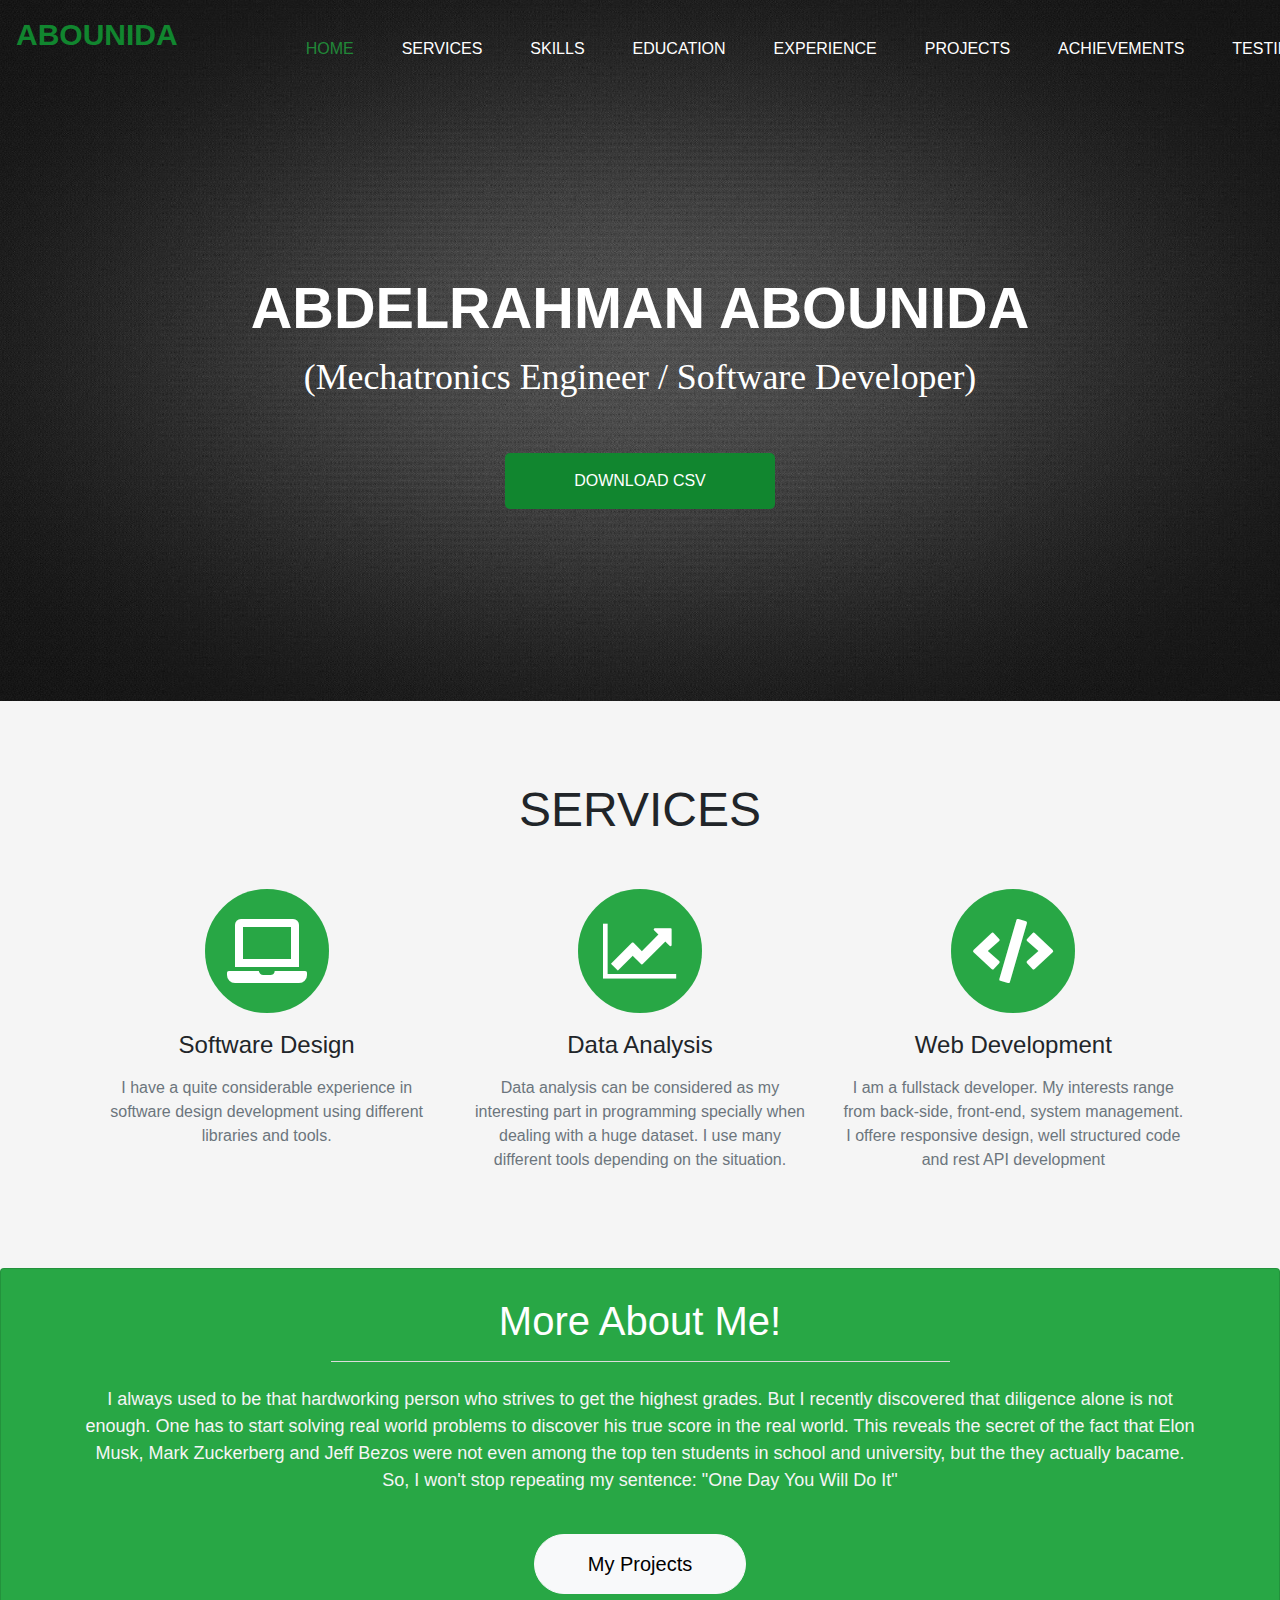
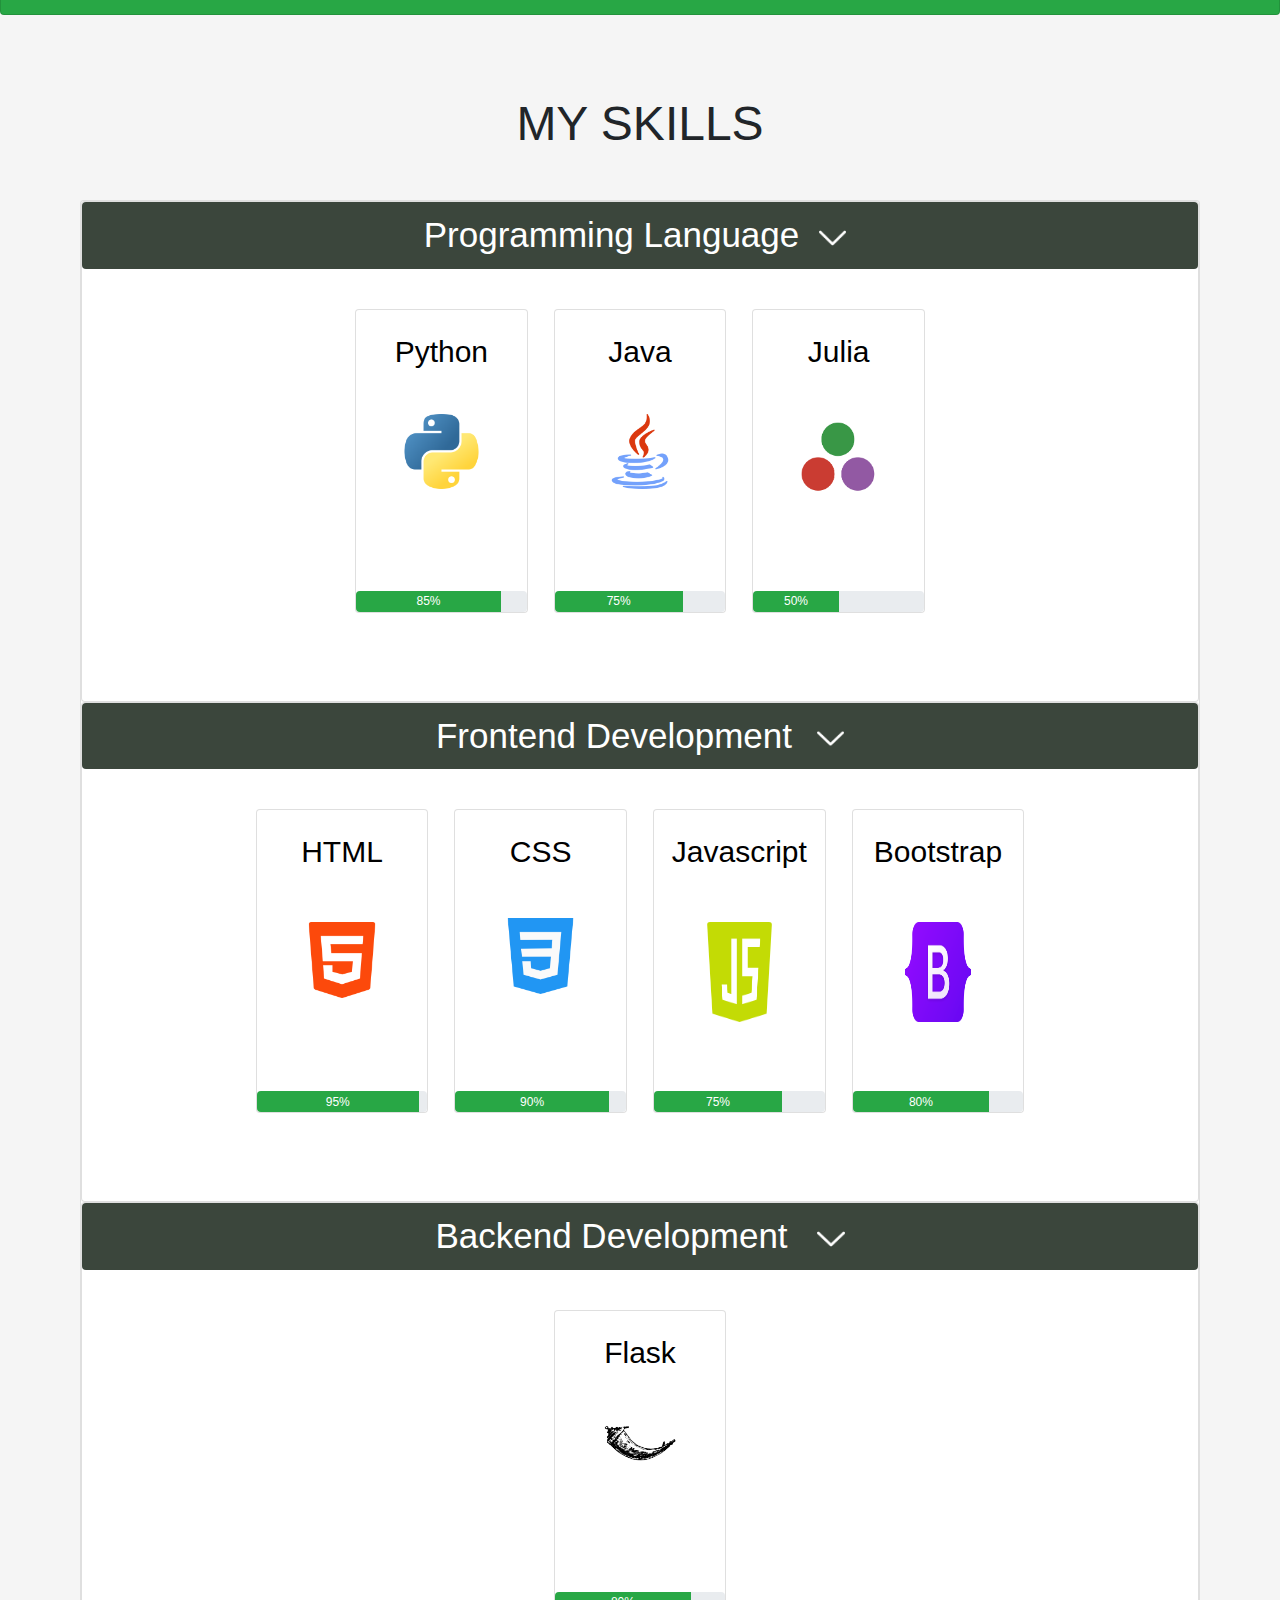
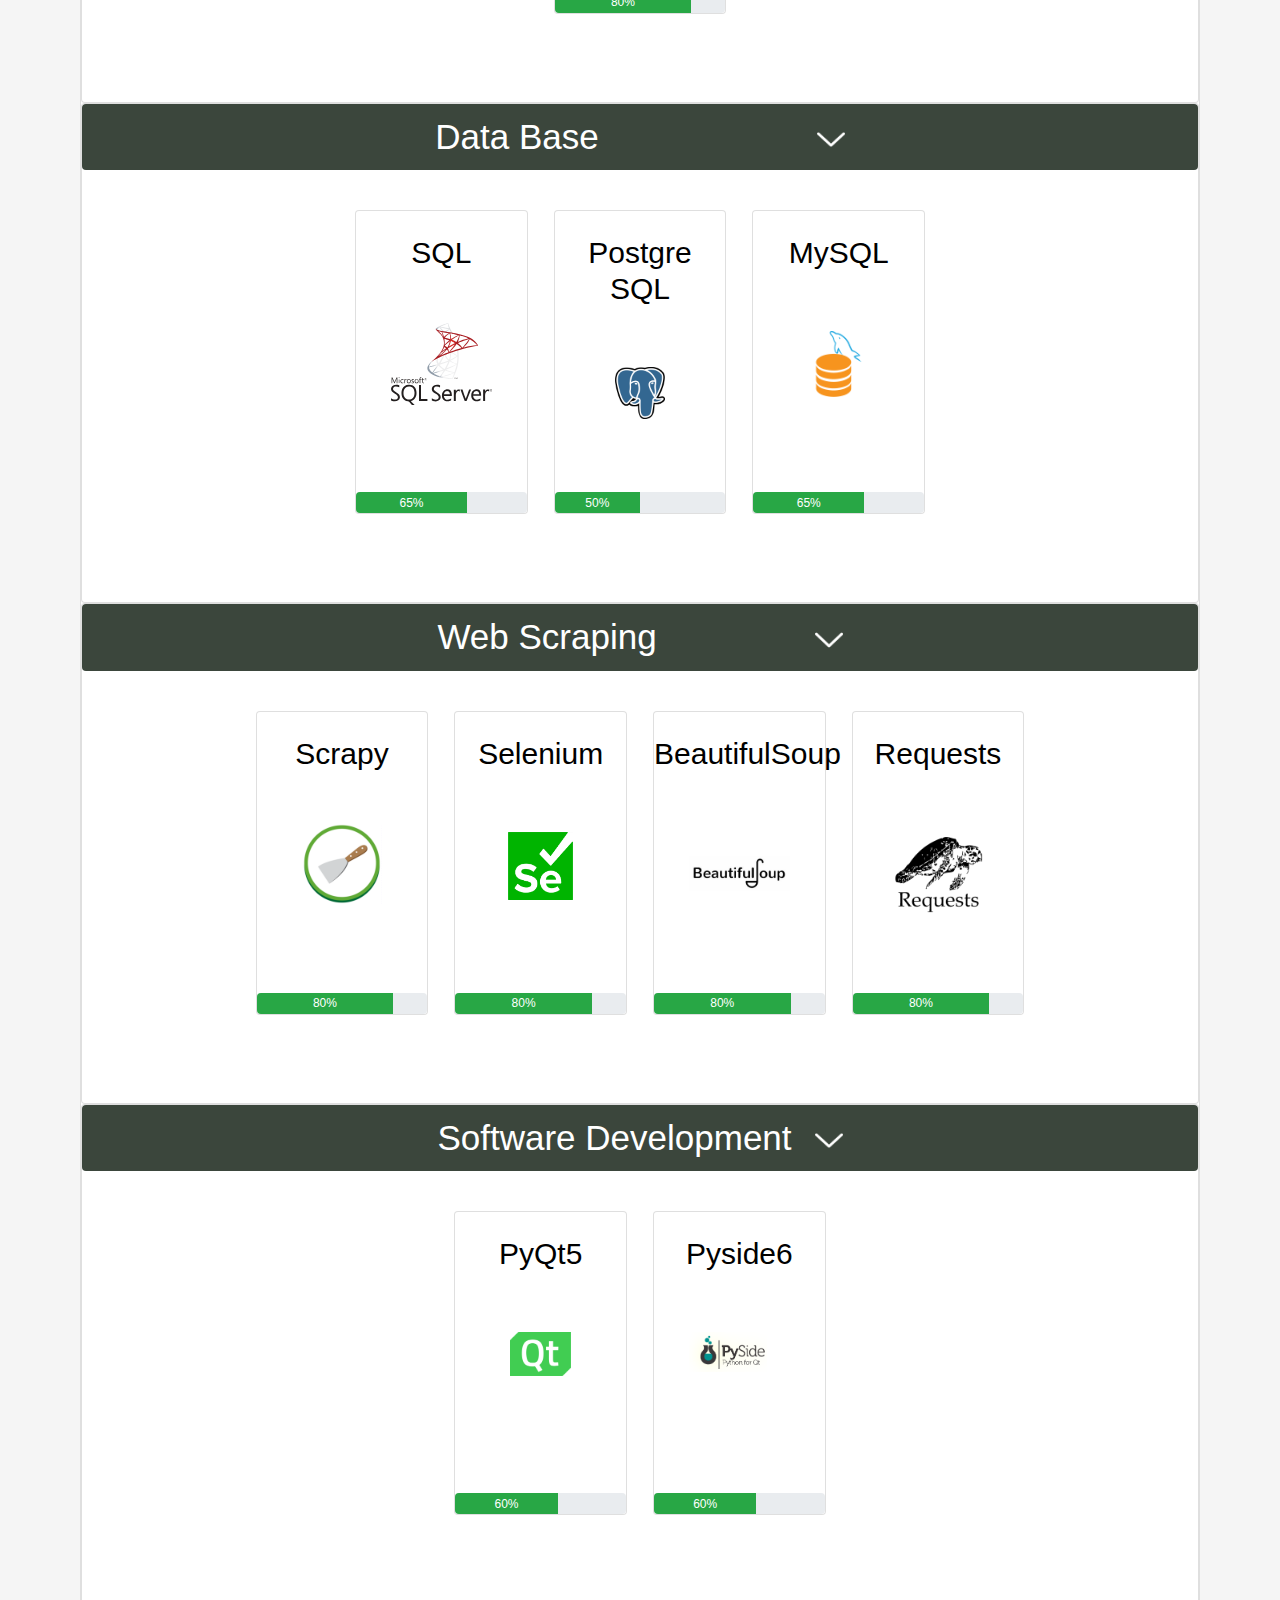
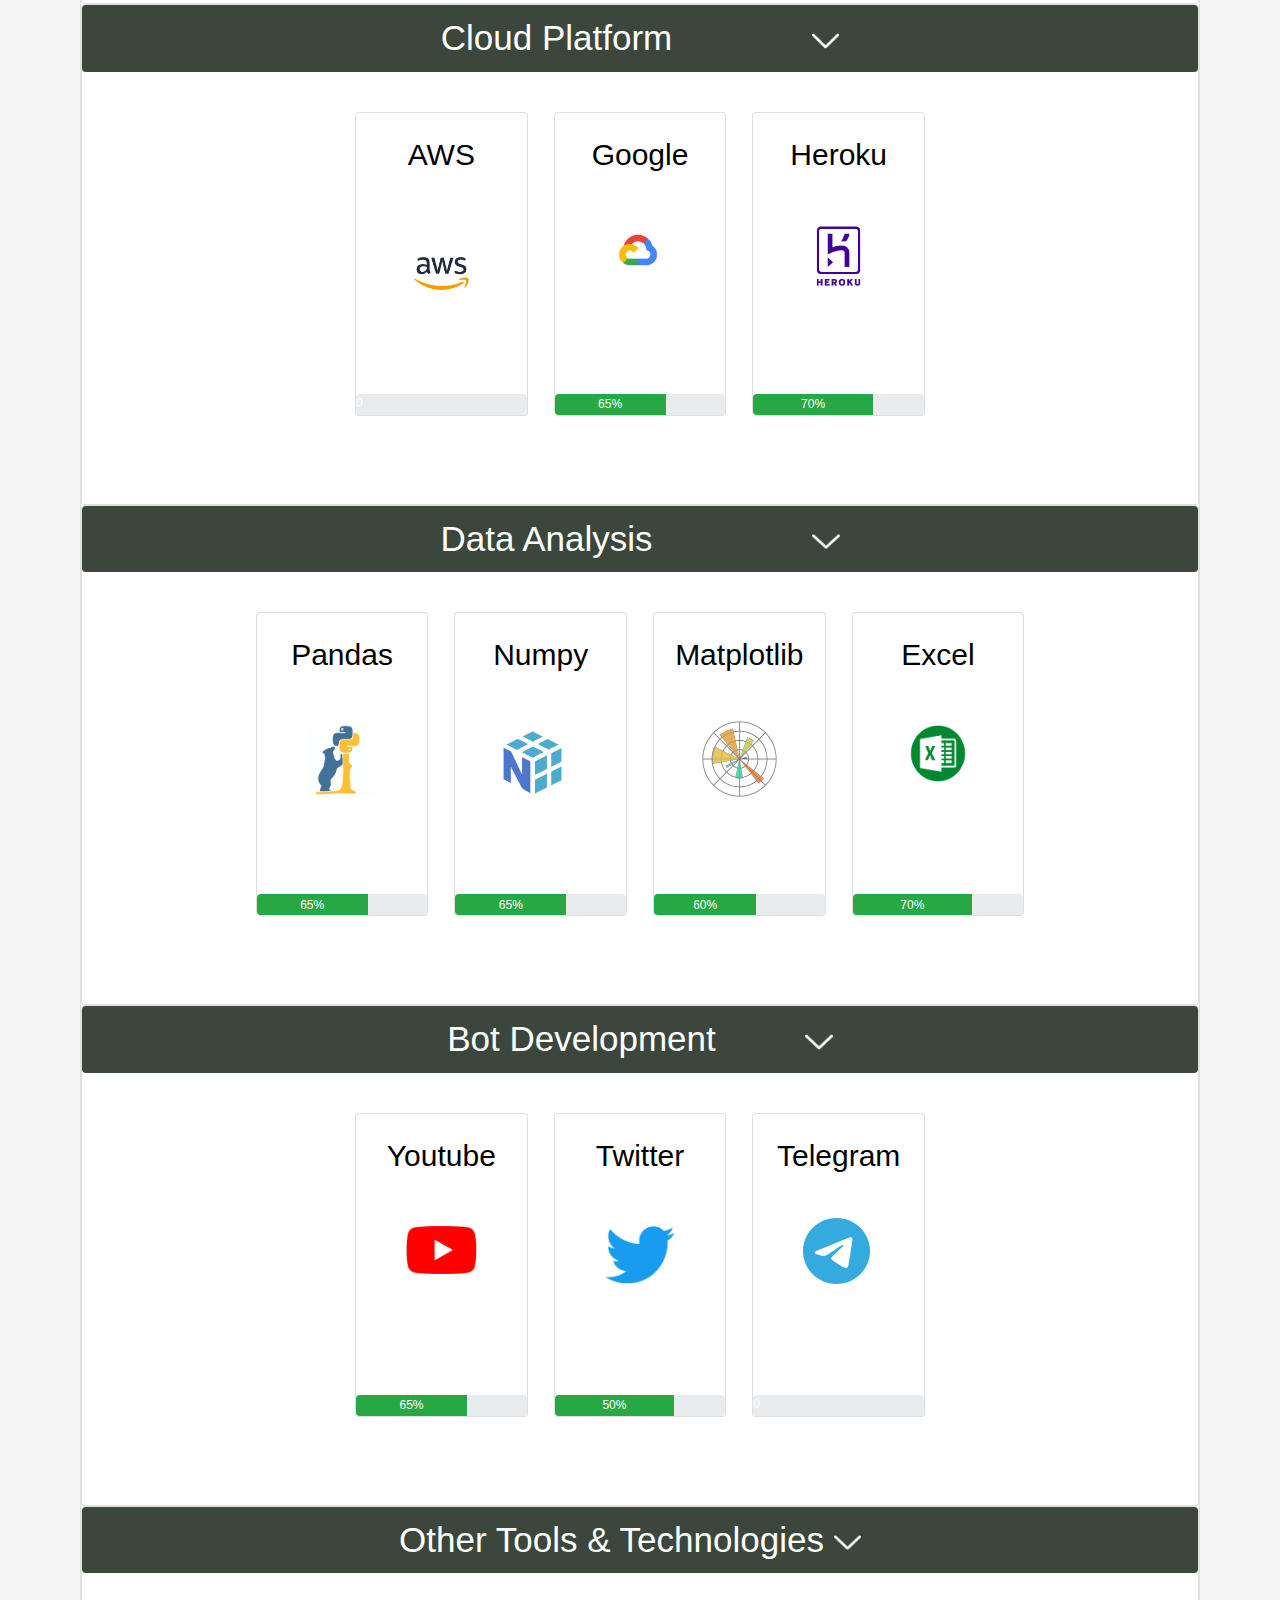
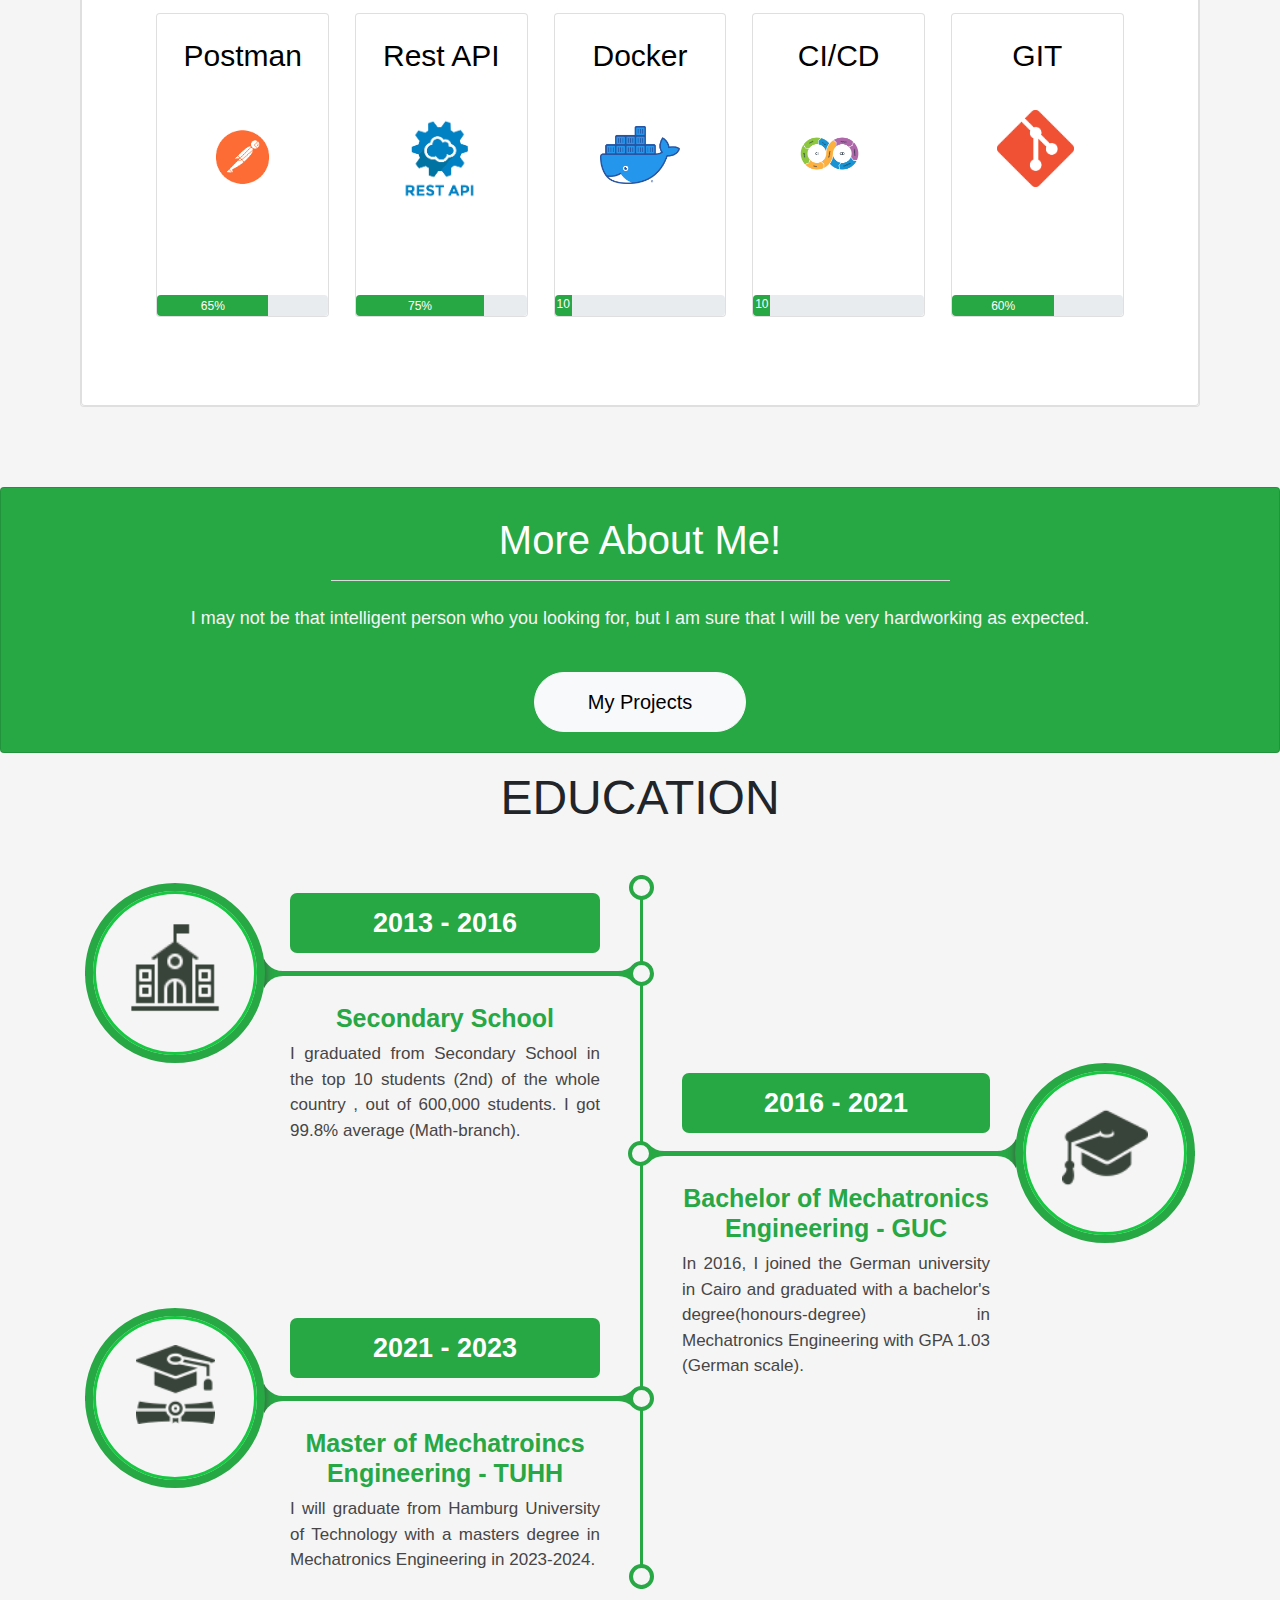
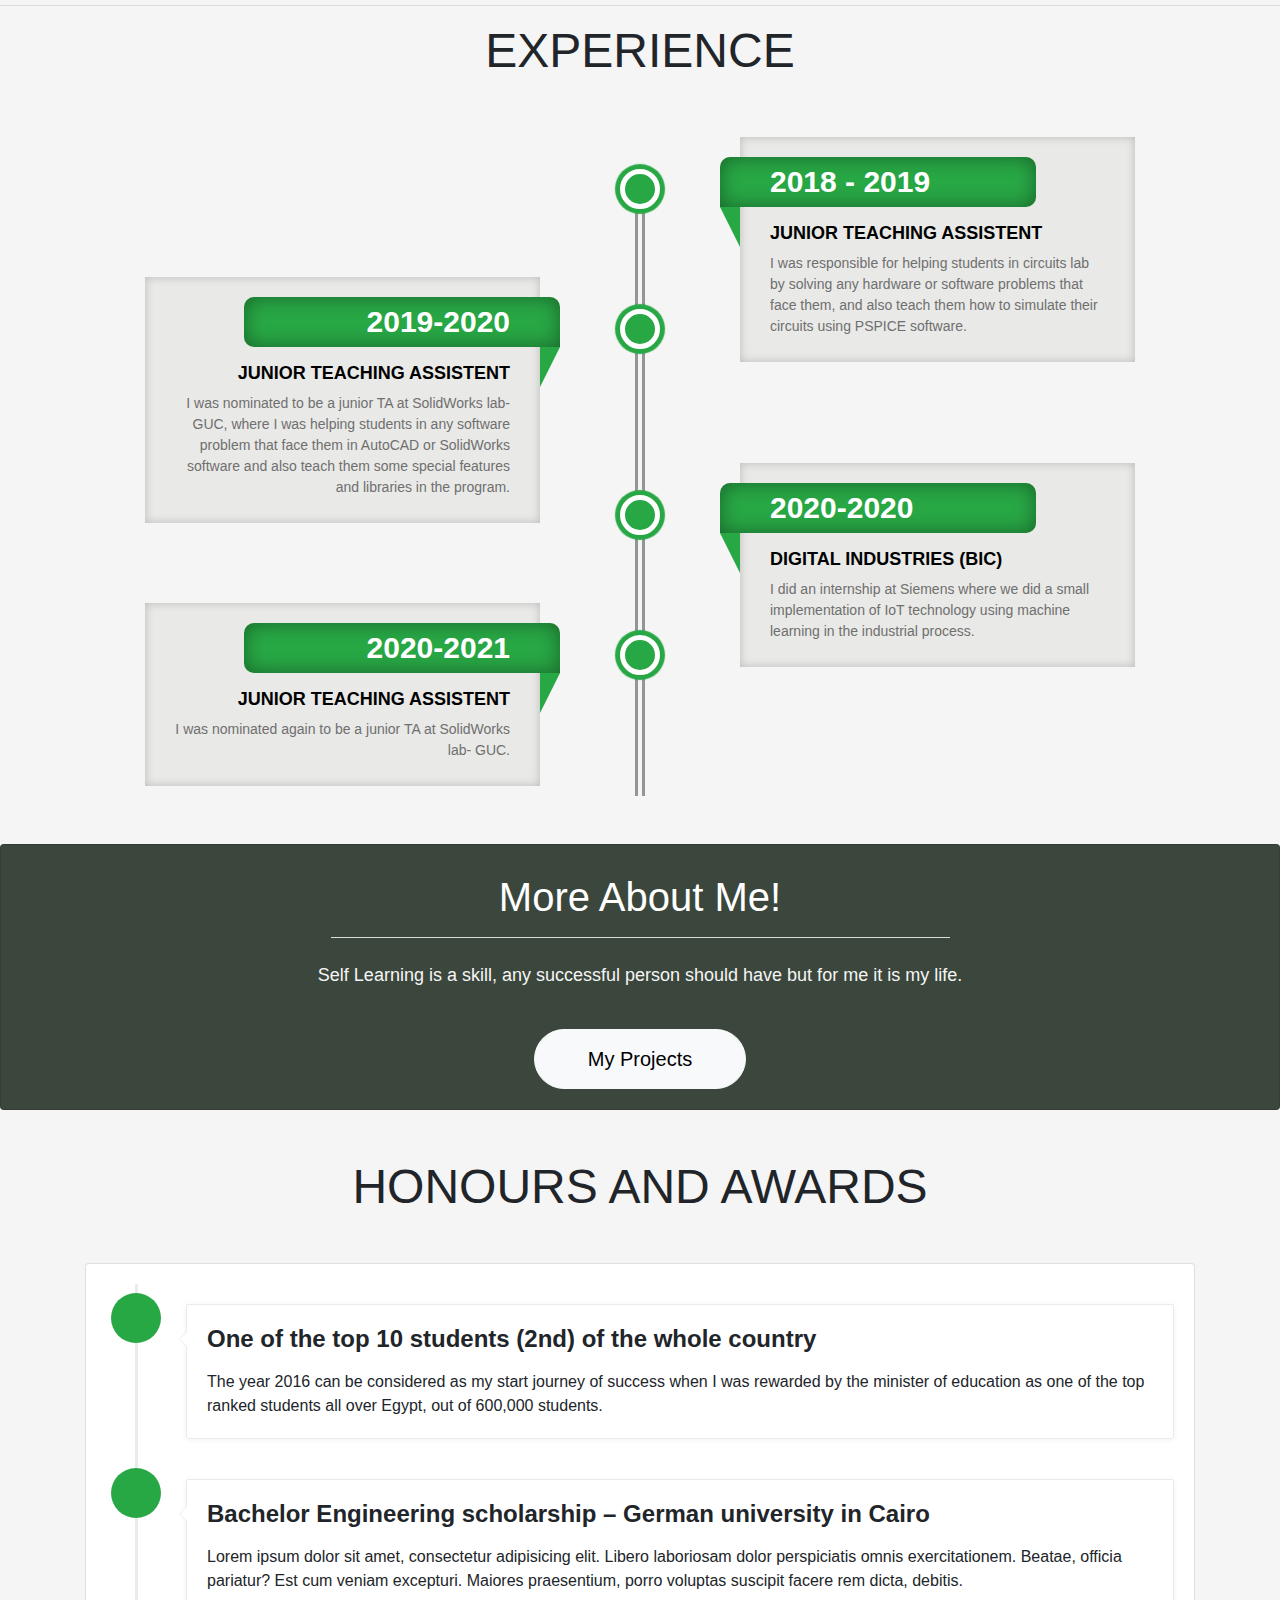
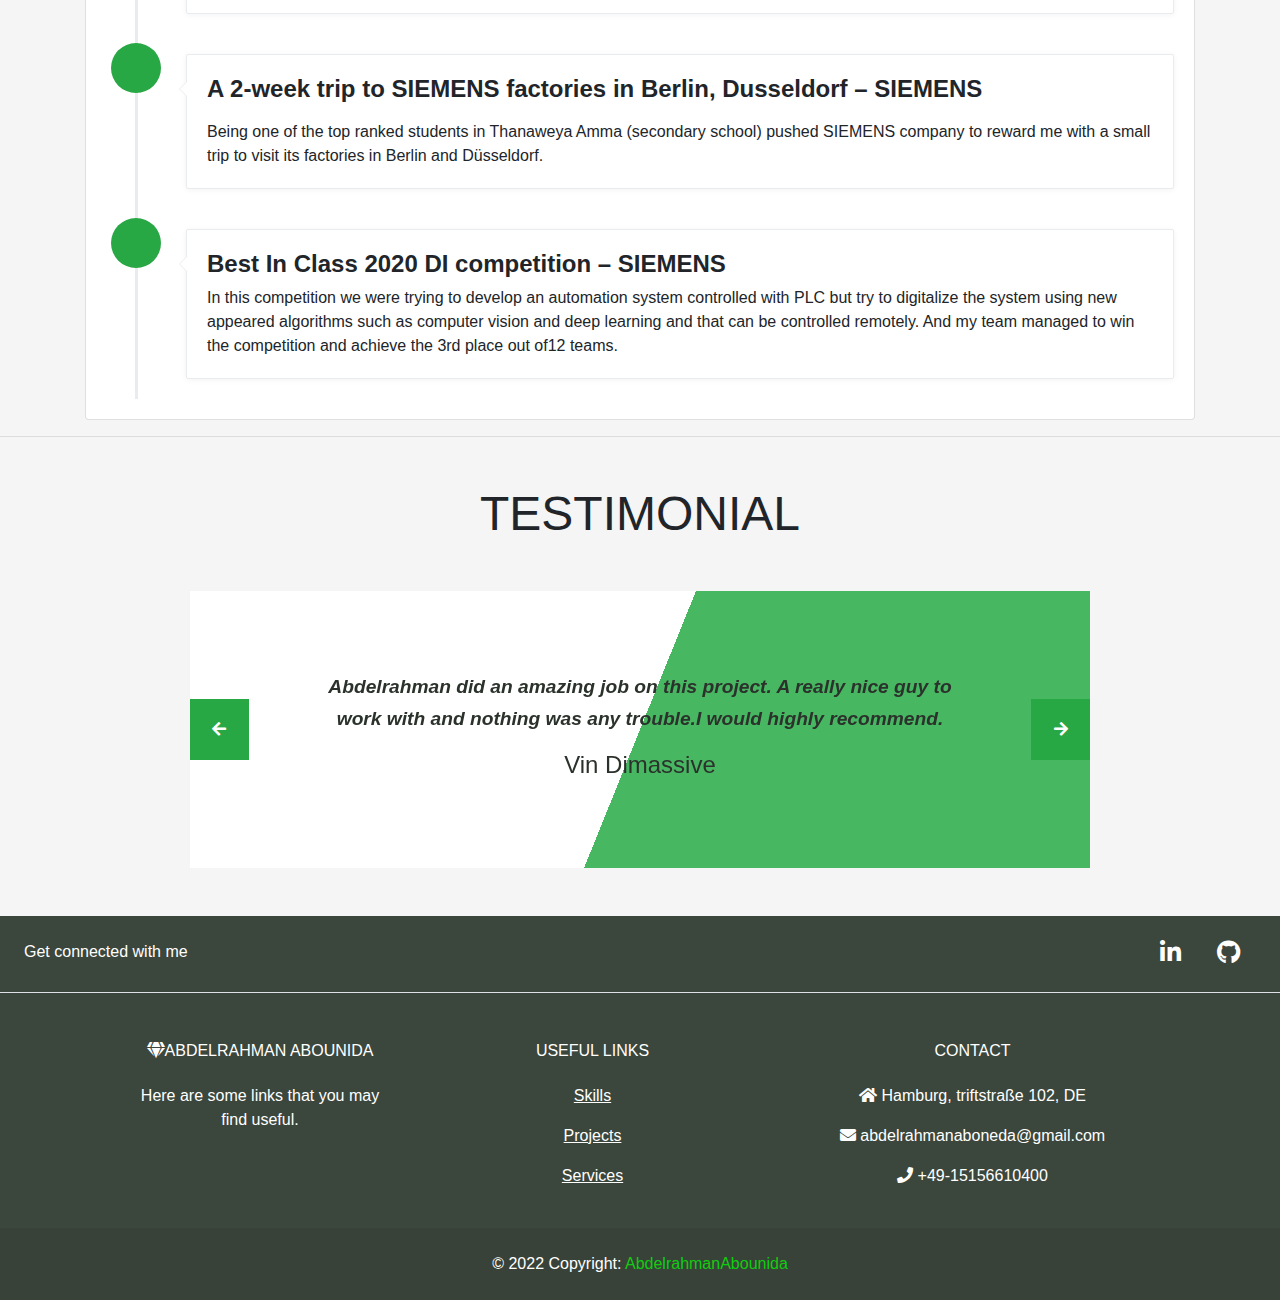
==== commit 91c8ee57: "Update index.html" ====
--- a/index.html
+++ b/index.html
@@ -96,7 +96,7 @@
           </div>
           <a
             class="btn mt-4 download-btn mt-5 text-uppercase"
-            href="MyCV.pdf" download="Abounida CV"
+            href="CV.pdf" download="Abounida CV"
           >
             Download csv
         </a>
@@ -557,12 +557,12 @@
                   <!--######################################-->
                   <div class="card col-lg-2 col-md-4 col-sm-12 skill-card mb-5">
                     <div class="row mt-4">
-                      <h5 class="skill-name mx-auto">Django</h5>
+                      <h5 class="skill-name mx-auto">Flask</h5>
                     </div>
 
                     <div class="card-body mt-2">
                       <img
-                        src="Logos/dj2.jpg"
+                        src="Logos/flask2.png"
                         style="width: 75%"
                         class="card-img-top m-auto mt-0 pt-3"
                         alt="..."
@@ -573,12 +573,12 @@
                       <div
                         class="progress-bar bg-success"
                         role="progressbar"
-                        style="width: 50%"
-                        aria-valuenow="25"
-                        aria-valuemin="0"
-                        aria-valuemax="100"
-                      >
-                        50%
+                        style="width: 80%"
+                        aria-valuenow="25"
+                        aria-valuemin="0"
+                        aria-valuemax="100"
+                      >
+                        80%
                       </div>
                     </div>
                   </div>
--- a/port.css
+++ b/port.css
@@ -1023,6 +1023,8 @@
 }
 
 .portfolio-thumb {
+  background-color: rgb(181, 185, 183) !important;
+  padding-top: 15px !important;
   display:block;
   position:relative;
   box-shadow:0 2px 5px rgba(0,0,0,0.08);
@@ -1163,4 +1165,4 @@
 
 footer{
   background-color: #3b463c;
-}+}
